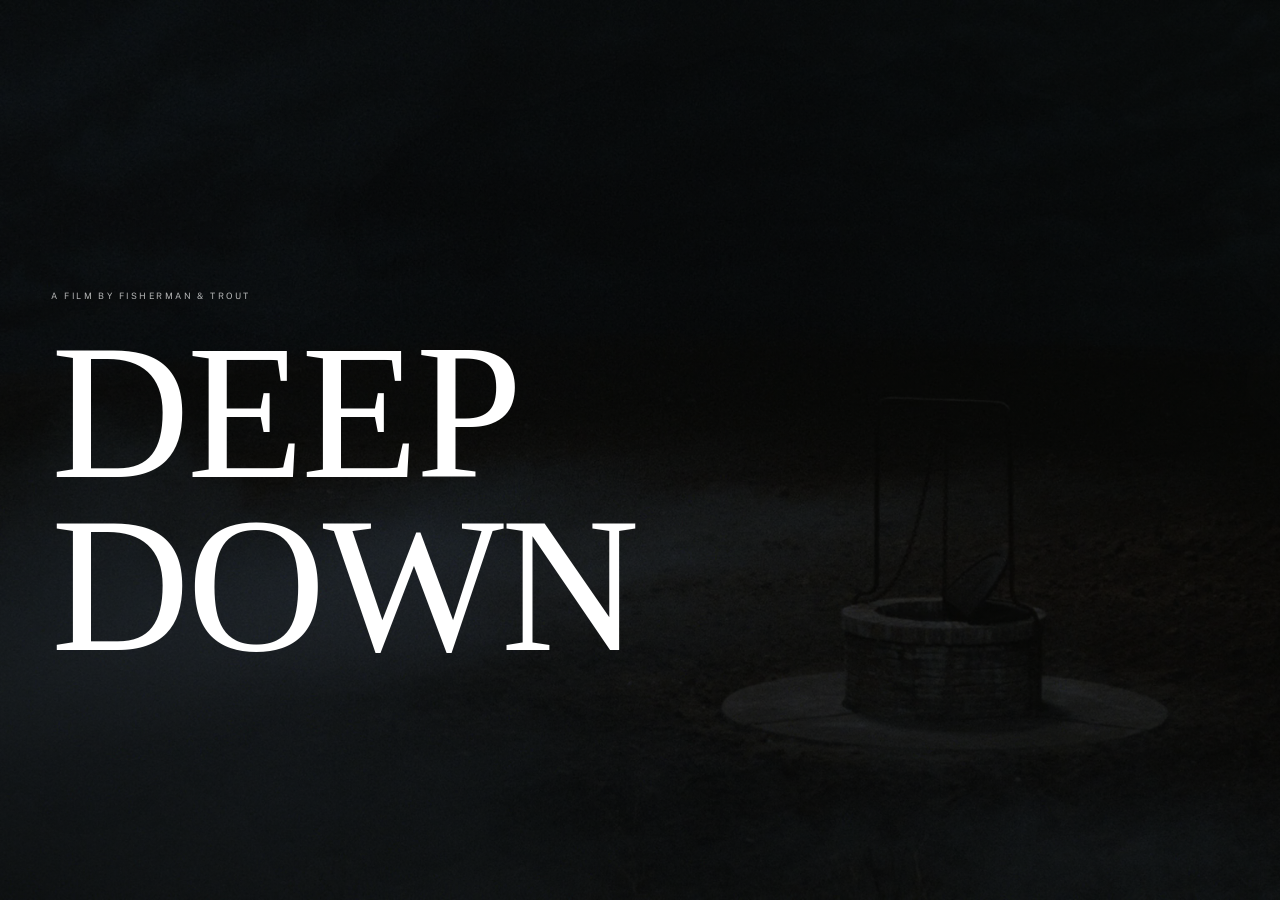
==== index.html @ 9c46a6b0 "Initial commit — DEEP DOWN pitch deck Co-Authored-By: Claude Sonnet 4.6 <noreply@anthropic.com>" ====
<!DOCTYPE html>
<html lang="en">
<head>
  <meta charset="UTF-8" />
  <meta name="viewport" content="width=device-width, initial-scale=1.0" />
  <title>DEEP DOWN</title>
  <link rel="preconnect" href="https://fonts.googleapis.com" />
  <link rel="preconnect" href="https://fonts.gstatic.com" crossorigin />
  <link href="https://fonts.googleapis.com/css2?family=Public+Sans:ital,wght@0,300;0,400;0,500;1,300;1,400&display=swap" rel="stylesheet" />
  <link rel="stylesheet" href="style.css" />
</head>
<body>

  <!-- SVG FILTER DEFINITION (hidden) -->
  <svg id="fog-svg" xmlns="http://www.w3.org/2000/svg" width="0" height="0"
       style="position:absolute;overflow:hidden">
    <defs>
      <filter id="fog-filter" x="-20%" y="-20%" width="140%" height="140%"
              color-interpolation-filters="linearRGB">
        <feTurbulence
          id="fog-turb"
          type="fractalNoise"
          baseFrequency="0.009 0.006"
          numOctaves="4"
          seed="8"
          result="turb"
        />
        <feDisplacementMap
          id="fog-disp"
          in="SourceGraphic"
          in2="turb"
          scale="180"
          xChannelSelector="R"
          yChannelSelector="G"
          result="displaced"
        />
        <feGaussianBlur in="displaced" stdDeviation="12"/>
      </filter>
    </defs>
  </svg>

  <div id="deck">

    <!-- FOG LIVES INSIDE DECK so it can sit between bg images and text -->
    <div id="fog-layer">
      <div class="fog-bank fog-b1"></div>
      <div class="fog-bank fog-b2"></div>
      <div class="fog-bank fog-b3"></div>
      <div class="fog-bank fog-b4"></div>
    </div>
    <div id="fog-transition"></div>

    <!-- 0 · COVER -->
    <section class="slide active" id="slide-cover">
      <div class="slide-bg"></div>
      <div class="slide-content lay-center">
        <p class="slide-writer">A film by Fisherman &amp; Trout</p>
        <h1 class="cover-title">DEEP<br>DOWN</h1>
      </div>

    </section>

    <!-- 1 · LOGLINE -->
    <section class="slide" id="slide-logline">
      <div class="slide-bg"></div>
      <div class="slide-content lay-center-block">
        <div class="logline-block">
        <span class="slide-tag">Logline</span>
        <p class="logline-text">
          Amid the Scottish highlands, a drifter seeks shelter in a rotting village where
          a siren's call from the town's well drags him into obsession and terror.
        </p>
        </div>
      </div>
    </section>

    <!-- 2 · SYNOPSIS 1 -->
    <section class="slide" id="slide-synopsis-1">
      <div class="slide-bg"></div>
      <div class="slide-content lay-mid-left">
        <span class="slide-tag">Synopsis</span>
        <div class="body-col">
          <p>Deep Down is a dark fable following Quinn, a wounded American drifter on the run from past crimes, who finds himself in the remote Scottish village of Freuhman. Looking for a chance of anonymity and enough cash to escape the isle, Quinn finds shelter on a rotting farm with Godfrey, a paranoid old recluse. As Quinn gets entangled with the townsfolk; something otherworldly stirs beneath the soil. Deep within the farmer's well, a Siren calls to him.</p>
        </div>
      </div>
    </section>

    <!-- 3 · SYNOPSIS 2 — rule break -->
    <section class="slide" id="slide-synopsis-2">
      <div class="slide-bg"></div>
      <div class="slide-content lay-center-block">
        <p class="synopsis-quote">Visions begin to plague him: dreams of this beautiful yet inhuman creature calling from the depths, tempting him toward her night after night.</p>
      </div>
    </section>

    <!-- 4 · SYNOPSIS 3 -->
    <section class="slide" id="slide-synopsis-3">
      <div class="slide-bg"></div>
      <div class="slide-content lay-mid-right">
        <div class="body-col">
          <p>As Quinn tries to escape the siren's grasp, he becomes entangled with the villagers, each carrying secrets and shame of their own. But as Quinn repeats his past mistakes, he succumbs to his temptation, infecting the town, causing women across Freuhman, young and old, to become suddenly and violently pregnant. Their bodies overtaken by something they cannot control.</p>
        </div>
      </div>
    </section>

    <!-- 5 · THEME -->
    <section class="slide" id="slide-theme">
      <div class="slide-bg"></div>
      <div class="slide-content lay-mid-left">
        <span class="slide-tag">Theme</span>
        <div class="body-col">
          <p>Deep Down presents a mystery about trauma, male repression, and the slow collapse of identity. For us, Quinn's journey is an allegory for the corrosive effects of shame, in particular, the shame of lust in men. Lust in this story is not romantic or freeing; it's haunting, spectral, and tied to Quinn's sense of self-loathing. The woman from the well is a manifestation of his forbidden thoughts, of the things he was told to repress as a soldier, as a man, as someone trying desperately to appear "normal" in a world that doesn't have space for him.</p>
        </div>
      </div>
    </section>

    <!-- 6 · QUINN -->
    <section class="slide" id="slide-quinn">
      <div class="slide-bg"></div>
      <div class="slide-content lay-split">
        <div class="char-label-col">
<h2 class="char-name">Quinn</h2>
        </div>
        <div class="char-desc-col">
          <p>Rugged, lean, eyes like a starving coyote. Vietnam veteran, now two years drifting Europe by train and foot. He arrives in Freumhan with a bleeding right hand, a green military pack, and no reason to stop — but something about this rotten corner of Scotland won't let him leave.</p>
          <p>Quinn operates through charm and neediness in equal measure. He works hard, drinks harder, and looks at things he shouldn't. He's running from whatever happened on that Edinburgh street. The well is the first honest thing he's found.</p>
        </div>
      </div>
    </section>

    <!-- 7 · COLIN -->
    <section class="slide" id="slide-colin">
      <div class="slide-bg"></div>
      <div class="slide-content lay-split">
        <div class="char-label-col">
<h2 class="char-name">Colin</h2>
        </div>
        <div class="char-desc-col">
          <p>Wide and tall. Dressed all in black. A dark beard hides his face. He enters rooms like a bear in search of honey — slowly, casually, but with total intention. He already knows Quinn is a soldier when they meet. He already knows about the military pack.</p>
          <p>Colin is connected to the factory, connected to Fiona, connected to a web of knowledge he volunteers slowly, a piece at a time. He's the town's center of gravity and he knows it.</p>
        </div>
      </div>
    </section>

    <!-- 8 · FIONA -->
    <section class="slide" id="slide-fiona">
      <div class="slide-bg"></div>
      <div class="slide-content lay-split">
        <div class="char-label-col">
<h2 class="char-name">Fiona</h2>
        </div>
        <div class="char-desc-col">
          <p>Light brown hair, big hazel eyes. Unmistakably beautiful. She works the pub, hauls the deliveries alone down the road, lives two doors down from the bar her mother runs. She's never been anywhere else and she knows exactly what that means.</p>
          <p>"I'm stuck knowing I'm Scottish." She says it laughing, but she means it. Quinn is the first person who's looked at Freumhan and called it beautiful. She doesn't know whether to trust that.</p>
        </div>
      </div>
    </section>

    <!-- 9 · THE WOMAN -->
    <section class="slide" id="slide-woman">
      <div class="slide-bg"></div>
      <div class="slide-content lay-split">
        <div class="char-label-col">
<h2 class="char-name">Siren</h2>
        </div>
        <div class="char-desc-col">
          <p>Porcelain white skin. Jet black hair, slicked by water. Big white eyes ringed in black. She stands naked at the bottom of Godfrey's stone well, holding the bucket in both hands, and looks up at Quinn.</p>
          <p>She smiles. She disappears. Godfrey says the tainted land does this — poisons the mind, makes men see things. Her portrait, black and white and old, sits on Godfrey's bedside table. Quinn steals the flask from beside it.</p>
        </div>
      </div>
    </section>

    <!-- 10 · GODFREY -->
    <section class="slide" id="slide-godfrey">
      <div class="slide-bg"></div>
      <div class="slide-content lay-split">
        <div class="char-label-col">
<h2 class="char-name">Godfrey</h2>
        </div>
        <div class="char-desc-col">
          <p>Small, frail, wrinkles as deep as cuts. He plows his diseased fields alone. His silver pearlescent flask never leaves his pocket. He covers the well. He hasn't lived anywhere else since before the first war. "The big one."</p>
          <p>"Got things here. Obligations of the earth that keep me BOUND." He can erupt without warning — slaps Quinn in the face, grabs him by the collar, then sets supper on the table thirty minutes later. The farm is dying. He won't leave. Something in the well is the reason.</p>
        </div>
      </div>
    </section>

    <!-- 11 · CAMERA -->
    <section class="slide" id="slide-camera">
      <div class="slide-bg"></div>
      <div class="slide-content lay-mid-left">
        <span class="slide-tag">Camera</span>
        <div class="body-col">
          <p>Handheld but controlled — the camera lives close to Quinn, close enough to smell sweat and soil. Wide lenses on exteriors so the Scottish landscape swallows figures whole. Rack focus into fog; let backgrounds dissolve. Flashlight cinematography for night sequences. The well is always shot from above: one circular beam into black water.</p>
        </div>
      </div>
    </section>

    <!-- 12 · PRODUCTION DESIGN -->
    <section class="slide" id="slide-production">
      <div class="slide-bg"></div>
      <div class="slide-content lay-mid-right">
        <div class="logline-block">
          <span class="slide-tag">Production Design</span>
          <div class="body-col">
            <p>Scotland, 1971. Cobblestone farmhouses half-sunk into the earth. Hay-roofed buildings. A concrete factory chimney that screams. Yellow barley heavy with black fungus. Hand-carved chairs without tables. Cracked glasses caked in dust. The silver pearlescent flask. The faded portrait of The Woman, black-and-white and old as the well.</p>
          </div>
        </div>
      </div>
    </section>

    <!-- 13 · MUSIC -->
    <section class="slide" id="slide-music">
      <div class="slide-bg"></div>
      <div class="slide-content lay-mid-left">
        <span class="slide-tag">Music</span>
        <div class="body-col">
          <p>Penderecki-esque strings — the script calls for them by name at the title card. Dissonant, ancient, not decorative. Sound as physical sensation. Scottish folk melody at its most corroded edge. Silence used as an instrument. The well has its own sound.</p>
        </div>
      </div>
    </section>

    <!-- 14 · SOUND DESIGN -->
    <section class="slide" id="slide-sound">
      <div class="slide-bg"></div>
      <div class="slide-content lay-mid-right">
        <div class="logline-block">
          <span class="slide-tag">Sound Design</span>
          <div class="body-col">
            <p>The factory screams in industrial agony. Leather boots on cobblestone. Water splashing in pitch black. The sheep's BAAAA cutting through the night. Sirens that overtake all sound. Wind rushing over the highlands. The soil is never fully quiet. Everything in Freumhan has a sound underneath it.</p>
          </div>
        </div>
      </div>
    </section>

    <!-- 15 · EDIT -->
    <section class="slide" id="slide-edit">
      <div class="slide-bg"></div>
      <div class="slide-content lay-mid-left">
        <span class="slide-tag">Edit</span>
        <div class="body-col">
          <p>Slow. Patient. Let silences breathe until the audience holds their breath. The script's key editorial device: "ALL OF THE FOLLOWING HAPPENS WITHIN A MOMENT; A BRIEF GLANCE." The film moves at the pace of farm labor — then cuts like a knife. The well sequences are pure montage: darkness, a beam, a face.</p>
        </div>
      </div>
    </section>

    <!-- 16 · ABOUT 1 — bio -->
    <section class="slide" id="slide-about-1">
      <div class="slide-bg"></div>
      <div class="slide-content lay-mid-right">
        <div class="logline-block">
          <span class="slide-tag">Fisherman &amp; Trout</span>
          <div class="about-bio">
            <p>Alex Fischman Cárdenas and Trout Cohen are a writer-director duo who met at a urinal on their first day at NYU. Their work has earned Vimeo Staff Picks and screened at Sundance, Clermont-Ferrand, Sitges, and AFI Fest.</p>
          </div>
        </div>
      </div>
    </section>

    <!-- 17 · ABOUT 2 — selected work -->
    <section class="slide" id="slide-about-2">
      <div class="slide-bg"></div>
      <div class="slide-content lay-center-block">
        <div class="work-grid">
          <button class="work-thumb"
                  data-vimeo-embed="https://player.vimeo.com/video/1034785756?h=6a958389dd&autoplay=1&color=ffffff&title=0&byline=0&portrait=0"
                  data-vimeo-oembed="https://vimeo.com/1034785756/6a958389dd">
            <div class="work-thumb-img work-thumb-img--wide">
              <img class="work-thumb-poster" alt="¡PIKA! (The Itch)" />
            </div>
            <span class="work-thumb-title">¡PIKA! (The Itch)</span>
            <span class="work-thumb-meta">2025 · Sundance, Sitges</span>
          </button>
          <button class="work-thumb"
                  data-vimeo-embed="https://player.vimeo.com/video/1101244533?autoplay=1&color=ffffff&title=0&byline=0&portrait=0"
                  data-vimeo-oembed="https://vimeo.com/1101244533">
            <div class="work-thumb-img">
              <img class="work-thumb-poster" alt="Ovejas y Lobos" />
            </div>
            <span class="work-thumb-title">Ovejas y Lobos</span>
            <span class="work-thumb-meta">2024 · Clermont-Ferrand, AFI Fest</span>
          </button>
        </div>
      </div>
    </section>

    <!-- 18 · CONTACT -->
    <section class="slide" id="slide-contact">
      <div class="slide-bg"></div>
      <div class="slide-content lay-mid-left">
        <div class="contact-grid">
          <div class="contact-group">
            <p class="contact-agency">WME</p>
            <p class="contact-detail"><a href="mailto:MAlvarez@wmeagency.com">Marco Alvarez</a></p>
            <p class="contact-email">MAlvarez@wmeagency.com</p>
            <p class="contact-detail"><a href="mailto:JBaldovino@wmeagency.com">Jacey Baldovino</a></p>
            <p class="contact-email">JBaldovino@wmeagency.com</p>
          </div>
          <div class="contact-group">
            <p class="contact-agency">Industry Entertainment</p>
            <p class="contact-detail"><a href="mailto:rachel@industryentertainment.com">Rachel Linehan</a></p>
            <p class="contact-email">rachel@industryentertainment.com</p>
            <p class="contact-detail"><a href="mailto:stephenc@industryentertainment.com">Steve Crawford</a></p>
            <p class="contact-email">stephenc@industryentertainment.com</p>
          </div>
          <div class="contact-group">
            <p class="contact-agency">Direct</p>
            <p class="contact-detail"><a href="mailto:alexfischmancardenas@gmail.com">Alex Fischman Cárdenas</a></p>
            <p class="contact-email">alexfischmancardenas@gmail.com</p>
            <p class="contact-detail"><a href="mailto:troutcohenfilms@gmail.com">Trout Cohen</a></p>
            <p class="contact-email">troutcohenfilms@gmail.com</p>
          </div>
        </div>
      </div>
    </section>

  </div><!-- /deck -->

  <!-- NAV — outside deck so always on top -->
  <nav id="slide-nav" aria-label="Slide navigation">
    <ul>
      <li><button class="dot active"  data-index="0"  aria-label="Cover"></button></li>
      <li><button class="dot"         data-index="1"  aria-label="Logline"></button></li>
      <li><button class="dot"         data-index="2"  aria-label="Synopsis"></button></li>
      <li><button class="dot"         data-index="3"  aria-label="Synopsis"></button></li>
      <li><button class="dot"         data-index="4"  aria-label="Synopsis"></button></li>
      <li><button class="dot"         data-index="5"  aria-label="Theme"></button></li>
      <li><button class="dot"         data-index="4"  aria-label="Quinn"></button></li>
      <li><button class="dot"         data-index="5"  aria-label="Colin"></button></li>
      <li><button class="dot"         data-index="6"  aria-label="Fiona"></button></li>
      <li><button class="dot"         data-index="7"  aria-label="Siren"></button></li>
      <li><button class="dot"         data-index="8"  aria-label="Godfrey"></button></li>
      <li><button class="dot"         data-index="9"  aria-label="Camera"></button></li>
      <li><button class="dot"         data-index="10" aria-label="Production Design"></button></li>
      <li><button class="dot"         data-index="11" aria-label="Music"></button></li>
      <li><button class="dot"         data-index="12" aria-label="Sound Design"></button></li>
      <li><button class="dot"         data-index="13" aria-label="Edit"></button></li>
      <li><button class="dot"         data-index="14" aria-label="About"></button></li>
      <li><button class="dot"         data-index="15" aria-label="Selected Work"></button></li>
      <li><button class="dot"         data-index="16" aria-label="Press"></button></li>
      <li><button class="dot"         data-index="17" aria-label="Contact"></button></li>
    </ul>
  </nav>

  <nav id="progress-bar" aria-label="Section progress">
    <div class="pb-track">
      <button class="pb-dot active" data-slides="0"  aria-label="Cover"><span class="pb-label">Cover</span></button>
      <button class="pb-dot"        data-slides="1"  aria-label="Logline"><span class="pb-label">Logline</span></button>
      <button class="pb-dot"        data-slides="2"  aria-label="Synopsis"><span class="pb-label">Synopsis</span></button>
      <button class="pb-dot"        data-slides="5"  aria-label="Theme"><span class="pb-label">Theme</span></button>
      <button class="pb-dot"        data-slides="6"  aria-label="Characters"><span class="pb-label">Characters</span></button>
      <button class="pb-dot"        data-slides="11" aria-label="Visuals"><span class="pb-label">Visuals</span></button>
      <button class="pb-dot"        data-slides="14" aria-label="About"><span class="pb-label">About</span></button>
      <button class="pb-dot"        data-slides="16" aria-label="Contact"><span class="pb-label">Contact</span></button>
    </div>
  </nav>

  <div id="slide-counter">
    <span id="counter-current">01</span>
    <span class="counter-sep">/</span>
    <span id="counter-total">12</span>
  </div>

  <header id="top-nav">
    <button id="nav-home" data-index="0">DEEP DOWN</button>
    <span id="nav-brand">Fisherman &amp; Trout</span>
  </header>

  <!-- LIGHTBOX -->
  <div id="lightbox" aria-hidden="true">
    <div id="lightbox-backdrop"></div>
    <div id="lightbox-frame">
      <iframe id="lightbox-iframe" src="" allow="autoplay; fullscreen; picture-in-picture" allowfullscreen frameborder="0"></iframe>
    </div>
    <button id="lightbox-close" aria-label="Close">&#215;</button>
  </div>

  <script src="https://cdnjs.cloudflare.com/ajax/libs/gsap/3.12.2/gsap.min.js"></script>
  <script src="fog.js"></script>
  <script src="main.js"></script>
</body>
</html>
---- style.css ----
/* ============================================================
   DEEP DOWN — pitch deck
   ============================================================ */

*, *::before, *::after { box-sizing: border-box; margin: 0; padding: 0; }

:root {
  /* colours — white only, no yellow, no gray */
  --black:   #08090a;
  --white:   #ffffff;
  --white70: rgba(255,255,255,0.70);
  --white35: rgba(255,255,255,0.35);

  /* type families */
  --ff-serif: 'Times New Roman', 'Times', serif;
  --ff-sans:  'Public Sans', 'Helvetica Neue', Arial, sans-serif;

  /* ── TYPE SCALE ────────────────────────────────────────────
     LABEL   — tags, metadata, nav, counter
     BODY    — all running text
     QUOTE   — logline, theme pull-quote
     DISPLAY — character names, contact name
     HERO    — cover title only                               */
  --t-label:   0.55rem;
  --t-body:    0.75rem;
  --t-quote:   clamp(1.2rem, 2.4vw, 1.8rem);
  --t-display: clamp(4rem, 9vw, 8rem);
  --t-hero:    clamp(5.5rem, 15vw, 13rem);

  --lh-body:   1.5;
  --ls-label:  0.28em;

  /* layout */
  --nav-h:   3.5rem;
  --pad-x:   4vw;          /* consistent horizontal margin everywhere */
  --pad-b:   2.5rem;       /* consistent bottom margin */
  --col-max: 440px;        /* max line-length for body text */
}

html, body {
  width: 100%; height: 100%;
  overflow: hidden;
  background: var(--black);
  color: var(--white);
  font-family: var(--ff-sans);
  font-size: 16px;
}

/* ── TOP NAV ─────────────────────────────────────────────── */

#top-nav {
  position: fixed;
  top: 0; left: 0; right: 0;
  height: var(--nav-h);
  z-index: 300;
  display: flex;
  align-items: center;
  justify-content: space-between;
  padding: 0 var(--pad-x);
  background: linear-gradient(to bottom,
    rgba(6,7,5,0.85) 0%,
    rgba(6,7,5,0.0)  100%
  );
  pointer-events: none;
  opacity: 0;
  transition: opacity 0.6s;
}
#top-nav.visible {
  opacity: 1;
  pointer-events: none; /* keep buttons individually pointer-events: auto */
}

#nav-home {
  font-family: var(--ff-sans);
  font-size: var(--t-label);
  font-weight: 500;
  letter-spacing: var(--ls-label);
  text-transform: uppercase;
  color: var(--white);
  background: none;
  border: none;
  cursor: pointer;
  pointer-events: auto;
  padding: 0;
  transition: opacity 0.25s;
}
#nav-home:hover { opacity: 0.6; }

#nav-brand {
  font-family: var(--ff-sans);
  font-size: var(--t-label);
  font-weight: 400;
  letter-spacing: var(--ls-label);
  text-transform: uppercase;
  color: var(--white70);
}

/* ── ATMOSPHERIC FOG ─────────────────────────────────────── */

#fog-layer {
  position: absolute;
  inset: 0;
  z-index: 5;
  pointer-events: none;
  filter: url(#fog-filter);
  opacity: 0;
}

.fog-bank { position: absolute; border-radius: 50%; }

.fog-b1 {
  width: 160vw; height: 75vh;
  background: radial-gradient(ellipse 80% 65%,
    rgba(88,96,82,0.92) 0%, rgba(68,76,63,0.55) 45%, transparent 70%);
  bottom: -10vh; left: -30vw;
  animation: fogDrift1 34s ease-in-out infinite alternate;
}
.fog-b2 {
  width: 140vw; height: 65vh;
  background: radial-gradient(ellipse 75% 60%,
    rgba(75,84,70,0.85) 0%, rgba(58,66,53,0.45) 50%, transparent 72%);
  top: 20vh; right: -25vw;
  animation: fogDrift2 44s ease-in-out infinite alternate;
}
.fog-b3 {
  width: 130vw; height: 55vh;
  background: radial-gradient(ellipse 70% 55%,
    rgba(100,108,94,0.78) 0%, rgba(78,86,73,0.38) 50%, transparent 72%);
  top: -8vh; left: 5vw;
  animation: fogDrift3 26s ease-in-out infinite alternate;
}
.fog-b4 {
  width: 100vw; height: 100vh;
  top: 0; left: 0;
  background:
    radial-gradient(ellipse at 25% 70%, rgba(82,90,77,0.60) 0%, transparent 55%),
    radial-gradient(ellipse at 75% 25%, rgba(68,76,63,0.48) 0%, transparent 52%),
    radial-gradient(ellipse at 50% 50%, rgba(58,66,53,0.32) 0%, transparent 70%);
  animation: fogDrift4 52s ease-in-out infinite alternate;
}

@keyframes fogDrift1 {
  from { transform: translate(0,    0)    scale(1);    }
  to   { transform: translate(12vw,-6vh)  scale(1.08); }
}
@keyframes fogDrift2 {
  from { transform: translate(0,   0)    scale(1.04); }
  to   { transform: translate(-9vw,7vh)  scale(0.96); }
}
@keyframes fogDrift3 {
  from { transform: translate(0,    0)   scale(0.97); }
  to   { transform: translate(15vw, 4vh) scale(1.06); }
}
@keyframes fogDrift4 {
  from { transform: translate(0,   0)    scale(1);    }
  to   { transform: translate(-5vw,3vh)  scale(1.03); }
}

/* ── TRANSITION OVERLAY ──────────────────────────────────── */

#fog-transition {
  position: absolute;
  inset: 0;
  z-index: 80;
  pointer-events: none;
  opacity: 0;
  background: rgb(18,22,16);
  filter: url(#fog-filter);
}

/* ── DECK + SLIDES ───────────────────────────────────────── */

#deck { position: fixed; inset: 0; }

.slide {
  position: absolute;
  inset: 0;
  opacity: 0;
  pointer-events: none;
  background: none;
}
.slide.active { opacity: 1; pointer-events: auto; }

/* ── BACKGROUND IMAGE LAYER (z:0) ────────────────────────── */

.slide-bg {
  position: absolute;
  inset: 0;
  z-index: 0;
  background-color: var(--black);
  background-size: cover;
  background-position: center;
  background-repeat: no-repeat;
}
.slide-bg::after {
  content: '';
  position: absolute;
  inset: 0;
  background: linear-gradient(160deg,
    rgba(6,7,5,0.78) 0%, rgba(8,9,7,0.62) 50%, rgba(5,6,4,0.80) 100%);
}

#slide-cover     .slide-bg { background-image: url("Assets/The Voice of the Moon - 1990.png"); transform: scaleX(-1); }
#slide-logline   .slide-bg { background-image: url("Assets/e9ox95x6y9zc1.png"); }
#slide-synopsis-1 .slide-bg { background-image: url("Assets/Come and See - 1986.png"); }
#slide-synopsis-2 .slide-bg { background-image: url("Assets/Big Fish - 2004.png"); }
#slide-synopsis-3 .slide-bg { background-image: url("Assets/The Northman - 2022.png"); }
#slide-theme     .slide-bg { background-image: url("Assets/Outside Satan - 2011.png"); }
#slide-quinn     .slide-bg { background-image: url("Assets/Ain't Them Bodies Saints - 2013.png"); }
#slide-colin     .slide-bg { background-image: url("Assets/The Northman - 2022.png"); }
#slide-fiona     .slide-bg { background-image: url("Assets/The Beguiled - 2017.png"); }
#slide-woman     .slide-bg { background-image: url("Assets/Lost Souls - 2001.png"); }
#slide-godfrey   .slide-bg { background-image: url("Assets/Darby O'Gill and the Little People - 1960.png"); }
#slide-camera     .slide-bg { background-image: url("Assets/Interstellar - 2014.png"); }
#slide-production .slide-bg { background-image: url("Assets/Ain't Them Bodies Saints - 2013.png"); }
#slide-music      .slide-bg { background-image: url("Assets/Dark - Secrets.png"); }
#slide-sound      .slide-bg { background-image: url("Assets/Uncle Boonmee Who Can Recall His Past Lives - 2010.png"); }
#slide-edit       .slide-bg { background-image: url("Assets/John and the Hole - 2021.png"); }
#slide-about-1   .slide-bg { background: radial-gradient(ellipse at 40% 50%, #0e100c 0%, #050605 100%); }
#slide-about-2   .slide-bg { background: radial-gradient(ellipse at 40% 50%, #0e100c 0%, #050605 100%); }
#slide-about-3   .slide-bg { background: radial-gradient(ellipse at 40% 50%, #0e100c 0%, #050605 100%); }
#slide-contact   .slide-bg { background: radial-gradient(ellipse at 60% 50%, #0e100c 0%, #050605 100%); }

/* ── SLIDE CONTENT (z:10, above fog z:5) ─────────────────── */

.slide-content {
  position: relative;
  z-index: 10;
  width: 100%;
  height: 100%;
  padding: calc(var(--nav-h) + 3rem) var(--pad-x) var(--pad-b);
  display: flex;
  flex-direction: column;
}

/* ── LAYOUT SYSTEM ───────────────────────────────────────── */

/* anchor: every standard slide — text pinned bottom-left     */
.lay-anchor {
  justify-content: flex-end;
  padding-bottom: var(--pad-b);
}

/* rule-break: logline + visions quote — block centered       */
.lay-center-block { justify-content: center; align-items: center; }

/* cover only */
.lay-center { justify-content: center; }

/* synopsis variants */
.lay-mid-left  { justify-content: center; }
.lay-mid-right { justify-content: center; align-items: flex-end; }

.lay-split     { flex-direction: row; align-items: center; justify-content: space-between; }
.logline-block { display: flex; flex-direction: column; max-width: 520px; }

/* ── LABEL — tier 1 ──────────────────────────────────────── */

.slide-tag {
  display: block;
  font-family: var(--ff-sans);
  font-size: var(--t-label);
  font-weight: 500;
  letter-spacing: var(--ls-label);
  text-transform: uppercase;
  color: var(--white70);
  margin-bottom: 0.75rem;
  line-height: 1;
}

.char-vitals {
  display: block;
  font-family: var(--ff-sans);
  font-size: var(--t-label);
  font-weight: 400;
  letter-spacing: var(--ls-label);
  text-transform: uppercase;
  color: var(--white70);
  margin-top: 0.6rem;
}

.slide-writer,
.slide-author {
  font-family: var(--ff-sans);
  font-size: var(--t-label);
  font-weight: 400;
  letter-spacing: var(--ls-label);
  text-transform: uppercase;
  color: var(--white70);
}
.slide-writer { margin-bottom: 1.6rem; }
.slide-author { margin-top: 1.8rem; }

.contact-script {
  font-family: var(--ff-sans);
  font-size: var(--t-label);
  font-weight: 400;
  letter-spacing: var(--ls-label);
  text-transform: uppercase;
  color: var(--white35);
  margin-top: 2.5rem;
}

.hint-label {
  font-family: var(--ff-sans);
  font-size: 0.45rem;
  font-weight: 500;
  letter-spacing: 0.25em;
  text-transform: uppercase;
  color: var(--white35);
}

/* ── BODY — tier 2 ───────────────────────────────────────── */

.body-col p,
.char-desc-col p,
.vis-panel p,
.theme-body,
.contact-detail {
  font-family: var(--ff-sans);
  font-size: var(--t-body);
  font-weight: 300;
  line-height: var(--lh-body);
  color: var(--white);
  max-width: var(--col-max);
}

.body-col p           { margin-bottom: 1.2rem; }
.body-col p:last-child { margin-bottom: 0; }
.char-desc-col p      { margin-bottom: 1.1rem; }
.char-desc-col p:last-child { margin-bottom: 0; }
.contact-grid {
  display: flex;
  gap: 6vw;
  margin-bottom: 1.5rem;
  flex-wrap: wrap;
}

.contact-group { display: flex; flex-direction: column; gap: 0.2rem; }

.contact-agency {
  font-family: var(--ff-sans);
  font-size: var(--t-label);
  font-weight: 500;
  letter-spacing: var(--ls-label);
  text-transform: uppercase;
  color: var(--white70);
  margin-bottom: 0.4rem;
}

.contact-detail       { margin-bottom: 0; }
.contact-email {
  font-family: var(--ff-sans);
  font-size: var(--t-label);
  font-weight: 400;
  color: var(--white70);
  margin-bottom: 0.5rem;
}
.contact-detail a     { color: var(--white); text-decoration: none; transition: opacity 0.25s; }
.contact-detail a:hover { opacity: 0.6; }

/* ── QUOTE — same as body ────────────────────────────────── */

.logline-text {
  font-family: var(--ff-serif);
  font-size: clamp(1.2rem, 2.4vw, 1.8rem);
  font-style: normal;
  font-weight: 400;
  line-height: 1.2;
  color: var(--white);
  max-width: 700px;
}

.theme-quote {
  font-family: var(--ff-serif);
  font-size: var(--t-body);
  font-style: normal;
  font-weight: 300;
  line-height: var(--lh-body);
  color: var(--white);
  max-width: var(--col-max);
  margin-bottom: 2rem;
}

/* ── DISPLAY — tier 4 ────────────────────────────────────── */

.char-name,
.contact-name {
  font-family: var(--ff-serif);
  font-size: var(--t-display);
  font-weight: 400;
  line-height: 0.88;
  letter-spacing: -0.02em;
  color: var(--white);
  margin-bottom: 0.5rem;
}

/* ── HERO — cover only ───────────────────────────────────── */

.cover-title {
  font-family: var(--ff-serif);
  font-size: var(--t-hero);
  font-weight: 400;
  line-height: 0.9;
  letter-spacing: -0.015em;
  color: var(--white);
}

/* ── COVER HINT ──────────────────────────────────────────── */

.cover-hint {
  position: absolute;
  bottom: 1.6rem;
  left: var(--pad-x);
  z-index: 10;
  display: flex;
  flex-direction: row;
  align-items: center;
  gap: 0.6rem;
}
.hint-line {
  display: block;
  width: 24px;
  height: 1px;
  background: var(--white35);
}

/* ── SYNOPSIS QUOTE ─────────────────────────────────────── */

.synopsis-quote {
  font-family: var(--ff-serif);
  font-size: clamp(1.2rem, 2.4vw, 1.8rem);
  font-style: normal;
  font-weight: 400;
  line-height: 1.2;
  color: var(--white);
  max-width: 640px;
}

/* ── SYNOPSIS COLUMNS ────────────────────────────────────── */

.synopsis-cols {
  column-count: 3;
  column-gap: 3vw;
  column-rule: 1px solid rgba(255,255,255,0.12);
  max-width: 1100px;
}

.synopsis-cols p {
  font-family: var(--ff-serif);
  font-size: 0.78rem;
  font-weight: 400;
  line-height: 1.6;
  color: var(--white);
  margin: 0 0 0.9rem;
  break-inside: avoid;
}

.synopsis-cols p:last-child { margin-bottom: 0; }

@media (max-width: 768px) {
  .synopsis-cols { column-count: 2; }
}
@media (max-width: 480px) {
  .synopsis-cols { column-count: 1; }
}

/* ── CHARACTERS ──────────────────────────────────────────── */

.char-label-col { flex: 0 0 auto; }
.char-desc-col  { flex: 0 0 var(--col-max); max-width: var(--col-max); text-align: left; }

/* ── ABOUT ───────────────────────────────────────────────── */

.about-grid {
  display: flex;
  gap: 3vw;
  align-items: flex-start;
  flex-wrap: wrap;
}

.about-bio { max-width: var(--col-max); }
.about-work  { min-width: 180px; }
.about-press { min-width: 220px; }

.about-bio p {
  font-family: var(--ff-sans);
  font-size: var(--t-body);
  font-weight: 300;
  line-height: var(--lh-body);
  color: var(--white);
}

.about-section-label {
  font-family: var(--ff-sans);
  font-size: var(--t-label);
  font-weight: 500;
  letter-spacing: var(--ls-label);
  text-transform: uppercase;
  color: var(--white70);
  margin-bottom: 0.6rem;
}

/* ── WORK THUMBNAILS ─────────────────────────────────────── */

.work-grid {
  display: flex;
  gap: 3vw;
  align-items: flex-start;
}

.work-thumb {
  display: flex;
  flex-direction: column;
  gap: 0.6rem;
  text-decoration: none;
  transition: opacity 0.25s;
}
.work-thumb:hover { opacity: 0.7; }

.work-thumb-img {
  height: clamp(120px, 18vw, 230px);
  overflow: hidden;
  background: rgba(255,255,255,0.05);
}

/* ¡PIKA! — 2.35:1, show full thumbnail */
.work-thumb-img--wide {
  aspect-ratio: 2.35 / 1;
}
.work-thumb-img--wide img {
  object-fit: contain;
}

/* Ovejas y Lobos — 16:9 */
.work-thumb-img:not(.work-thumb-img--wide) {
  aspect-ratio: 16 / 9;
}

.work-thumb-img img {
  width: 100%;
  height: 100%;
  object-fit: cover;
  display: block;
  transition: transform 0.4s ease;
}
.work-thumb:hover .work-thumb-img img { transform: scale(1.03); }

.work-thumb-title {
  font-family: var(--ff-sans);
  font-size: var(--t-body);
  font-weight: 300;
  color: var(--white);
  line-height: var(--lh-body);
}

.work-thumb-meta {
  font-family: var(--ff-sans);
  font-size: var(--t-label);
  font-weight: 500;
  letter-spacing: var(--ls-label);
  text-transform: uppercase;
  color: var(--white35);
}

.about-film { margin-bottom: 0.6rem; }

.about-film-title {
  font-family: var(--ff-sans);
  font-size: var(--t-body);
  font-weight: 300;
  color: var(--white);
  line-height: 1.4;
}

.about-film-meta {
  font-family: var(--ff-sans);
  font-size: var(--t-body);
  font-weight: 300;
  color: var(--white70);
  line-height: 1.4;
}

.about-press-item {
  font-family: var(--ff-sans);
  font-size: var(--t-body);
  font-weight: 300;
  color: var(--white);
  line-height: 1.4;
  margin-bottom: 0.5rem;
}

.about-press-outlet {
  display: block;
  font-family: var(--ff-sans);
  font-size: var(--t-label);
  font-weight: 400;
  letter-spacing: var(--ls-label);
  text-transform: uppercase;
  color: var(--white70);
  margin-top: 0.1rem;
}

/* ── RECOGNITION ─────────────────────────────────────────── */

.recognition-grid {
  display: flex;
  flex-direction: column;
  gap: 0.35rem;
  max-width: 600px;
}

.recog-item {
  display: flex;
  gap: 1rem;
  align-items: baseline;
}

.recog-year {
  font-family: var(--ff-sans);
  font-size: var(--t-body);
  font-weight: 300;
  color: var(--white70);
  flex: 0 0 2.2rem;
}

.recog-detail {
  font-family: var(--ff-sans);
  font-size: var(--t-body);
  font-weight: 300;
  color: var(--white);
  line-height: 1.4;
}

/* ── LIGHTBOX ────────────────────────────────────────────── */

#lightbox {
  position: fixed;
  inset: 0;
  z-index: 900;
  display: flex;
  align-items: center;
  justify-content: center;
  pointer-events: none;
  opacity: 0;
  transition: opacity 0.35s ease;
}
#lightbox.open {
  opacity: 1;
  pointer-events: auto;
}
#lightbox-backdrop {
  position: absolute;
  inset: 0;
  background: rgba(6, 7, 5, 0.92);
  cursor: pointer;
}
#lightbox-frame {
  position: relative;
  z-index: 1;
  width: min(85vw, 1200px);
  aspect-ratio: 16 / 9;
}
#lightbox-iframe {
  width: 100%;
  height: 100%;
  display: block;
}
#lightbox-close {
  position: absolute;
  top: 1.6rem;
  right: var(--pad-x);
  z-index: 2;
  background: none;
  border: none;
  color: var(--white35);
  font-size: 1.4rem;
  cursor: pointer;
  padding: 0;
  line-height: 1;
  transition: color 0.2s;
}
#lightbox-close:hover { color: var(--white); }

/* work-thumb as button reset */
.work-thumb {
  background: none;
  border: none;
  padding: 0;
  cursor: pointer;
  text-align: left;
}

/* ── VISUALS ─────────────────────────────────────────────── */

/* ── PROGRESS BAR ────────────────────────────────────────── */

#progress-bar {
  position: fixed;
  bottom: 1.6rem;
  left: var(--pad-x); right: var(--pad-x);
  z-index: 300;
  pointer-events: none;
  opacity: 0;
  transition: opacity 0.6s;
}

#progress-bar.visible {
  opacity: 1;
  pointer-events: auto;
}

.pb-track {
  display: flex;
  align-items: flex-end;
  justify-content: space-between;
}

.pb-dot {
  display: flex;
  flex-direction: column;
  align-items: flex-start;
  background: none;
  border: none;
  cursor: pointer;
  pointer-events: auto;
  padding: 0;
  position: relative;
}

.pb-dot:last-child { align-items: flex-end; }

.pb-label {
  font-family: var(--ff-sans);
  font-size: 0.45rem;
  font-weight: 500;
  letter-spacing: 0.25em;
  text-transform: uppercase;
  color: var(--white35);
  transition: color 0.3s;
  white-space: nowrap;
}

.pb-dot.active .pb-label { color: var(--white); }

/* ── NAV DOTS ────────────────────────────────────────────── */

#slide-nav {
  display: none;
  position: fixed;
  right: 2rem;
  top: 50%;
  transform: translateY(-50%);
  z-index: 300;
}
#slide-nav ul { list-style: none; display: flex; flex-direction: column; gap: 10px; }

.dot {
  display: block;
  width: 5px; height: 5px;
  border-radius: 50%;
  background: var(--white35);
  border: none;
  cursor: pointer;
  padding: 0;
  transition: background 0.25s, transform 0.25s;
}
.dot:hover  { background: var(--white70); }
.dot.active { background: var(--white); transform: scale(1.5); }

/* ── SLIDE COUNTER ───────────────────────────────────────── */

#slide-counter { display: none; }
#slide-counter-hidden {
  position: fixed;
  bottom: var(--pad-b);
  right: var(--pad-x);
  z-index: 300;
  font-family: var(--ff-sans);
  font-size: var(--t-label);
  font-weight: 400;
  letter-spacing: 0.2em;
  color: var(--white35);
  display: flex;
  gap: 0.4rem;
  align-items: center;
}
.counter-sep { opacity: 0.5; }

/* ── RESPONSIVE ──────────────────────────────────────────── */

@media (max-width: 768px) {
  :root { --pad-x: 5vw; }
  .lay-split { flex-direction: column; justify-content: center; gap: 2.5rem; }
  .char-label-col { min-width: unset; flex: none; }
  .slide-content { padding: calc(var(--nav-h) + 2rem) var(--pad-x) var(--pad-b); }
}
@media (max-width: 480px) {
  #slide-nav { right: 1rem; }
}
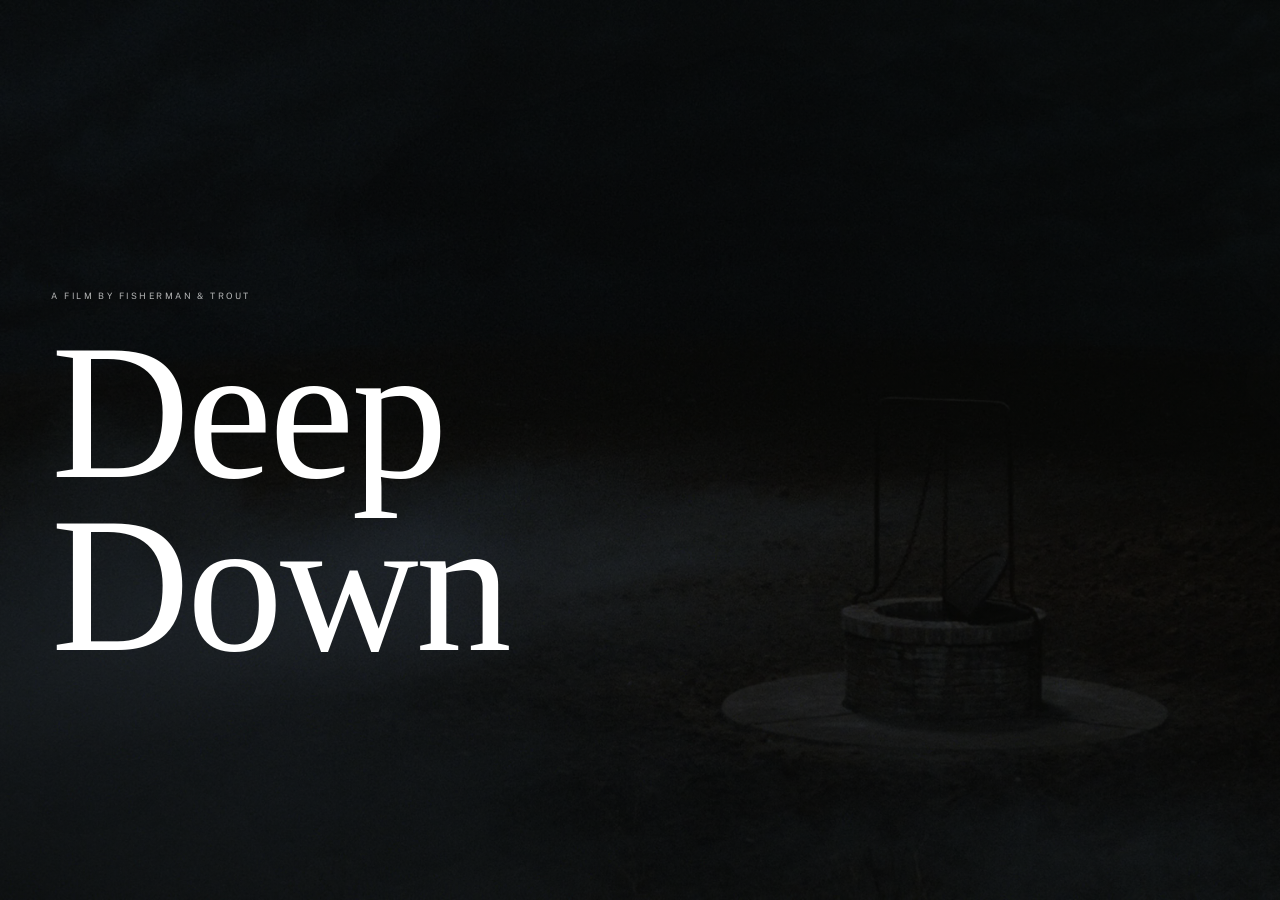
==== commit 92a48d23: "Switch to IM Fell English serif, title case on cover Co-Authored-By: Claude Sonnet 4.6 <noreply@anth" ====
--- a/index.html
+++ b/index.html
@@ -6,7 +6,7 @@
   <title>DEEP DOWN</title>
   <link rel="preconnect" href="https://fonts.googleapis.com" />
   <link rel="preconnect" href="https://fonts.gstatic.com" crossorigin />
-  <link href="https://fonts.googleapis.com/css2?family=Public+Sans:ital,wght@0,300;0,400;0,500;1,300;1,400&display=swap" rel="stylesheet" />
+  <link href="https://fonts.googleapis.com/css2?family=Public+Sans:ital,wght@0,300;0,400;0,500;1,300;1,400&family=IM+Fell+English&display=swap" rel="stylesheet" />
   <link rel="stylesheet" href="style.css" />
 </head>
 <body>
@@ -55,7 +55,7 @@
       <div class="slide-bg"></div>
       <div class="slide-content lay-center">
         <p class="slide-writer">A film by Fisherman &amp; Trout</p>
-        <h1 class="cover-title">DEEP<br>DOWN</h1>
+        <h1 class="cover-title">Deep<br>Down</h1>
       </div>
 
     </section>
--- a/style.css
+++ b/style.css
@@ -1,6 +1,14 @@
 /* ============================================================
    DEEP DOWN — pitch deck
    ============================================================ */
+
+@font-face {
+  font-family: 'Salium';
+  src: url('fonts/Salium.ttf') format('truetype');
+  font-weight: normal;
+  font-style: normal;
+  font-display: swap;
+}
 
 *, *::before, *::after { box-sizing: border-box; margin: 0; padding: 0; }
 
@@ -12,7 +20,7 @@
   --white35: rgba(255,255,255,0.35);
 
   /* type families */
-  --ff-serif: 'Times New Roman', 'Times', serif;
+  --ff-serif: 'IM Fell English', 'Times New Roman', 'Times', serif;
   --ff-sans:  'Public Sans', 'Helvetica Neue', Arial, sans-serif;
 
   /* ── TYPE SCALE ────────────────────────────────────────────
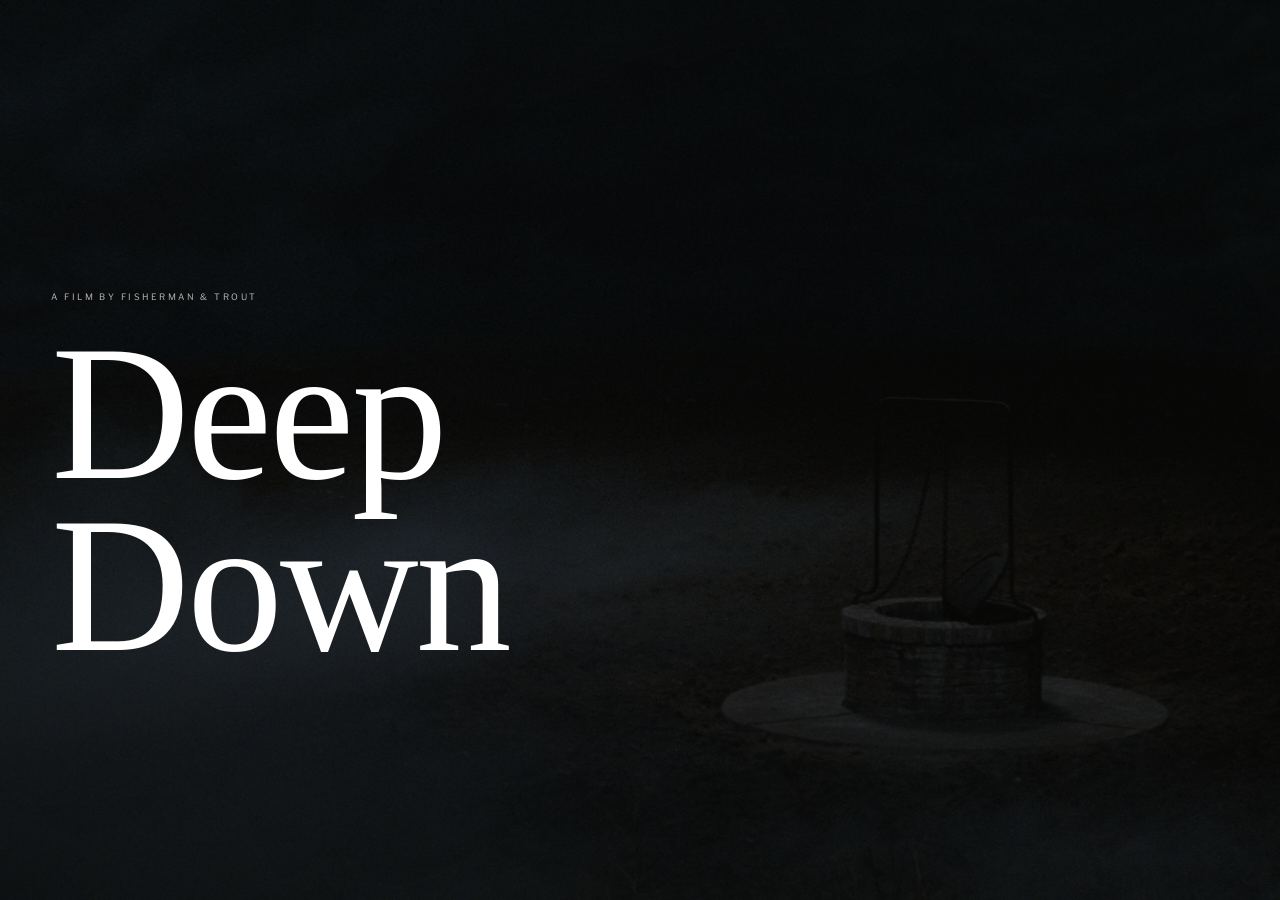
==== commit 77e67d0b: "Switch sans-serif to Libre Franklin Co-Authored-By: Claude Sonnet 4.6 <noreply@anthropic.com>" ====
--- a/index.html
+++ b/index.html
@@ -6,7 +6,7 @@
   <title>DEEP DOWN</title>
   <link rel="preconnect" href="https://fonts.googleapis.com" />
   <link rel="preconnect" href="https://fonts.gstatic.com" crossorigin />
-  <link href="https://fonts.googleapis.com/css2?family=Public+Sans:ital,wght@0,300;0,400;0,500;1,300;1,400&family=IM+Fell+English&display=swap" rel="stylesheet" />
+  <link href="https://fonts.googleapis.com/css2?family=Libre+Franklin:wght@300;400;500&family=IM+Fell+English&display=swap" rel="stylesheet" />
   <link rel="stylesheet" href="style.css" />
 </head>
 <body>
--- a/style.css
+++ b/style.css
@@ -21,7 +21,7 @@
 
   /* type families */
   --ff-serif: 'IM Fell English', 'Times New Roman', 'Times', serif;
-  --ff-sans:  'Public Sans', 'Helvetica Neue', Arial, sans-serif;
+  --ff-sans:  'Libre Franklin', 'Helvetica Neue', Arial, sans-serif;
 
   /* ── TYPE SCALE ────────────────────────────────────────────
      LABEL   — tags, metadata, nav, counter
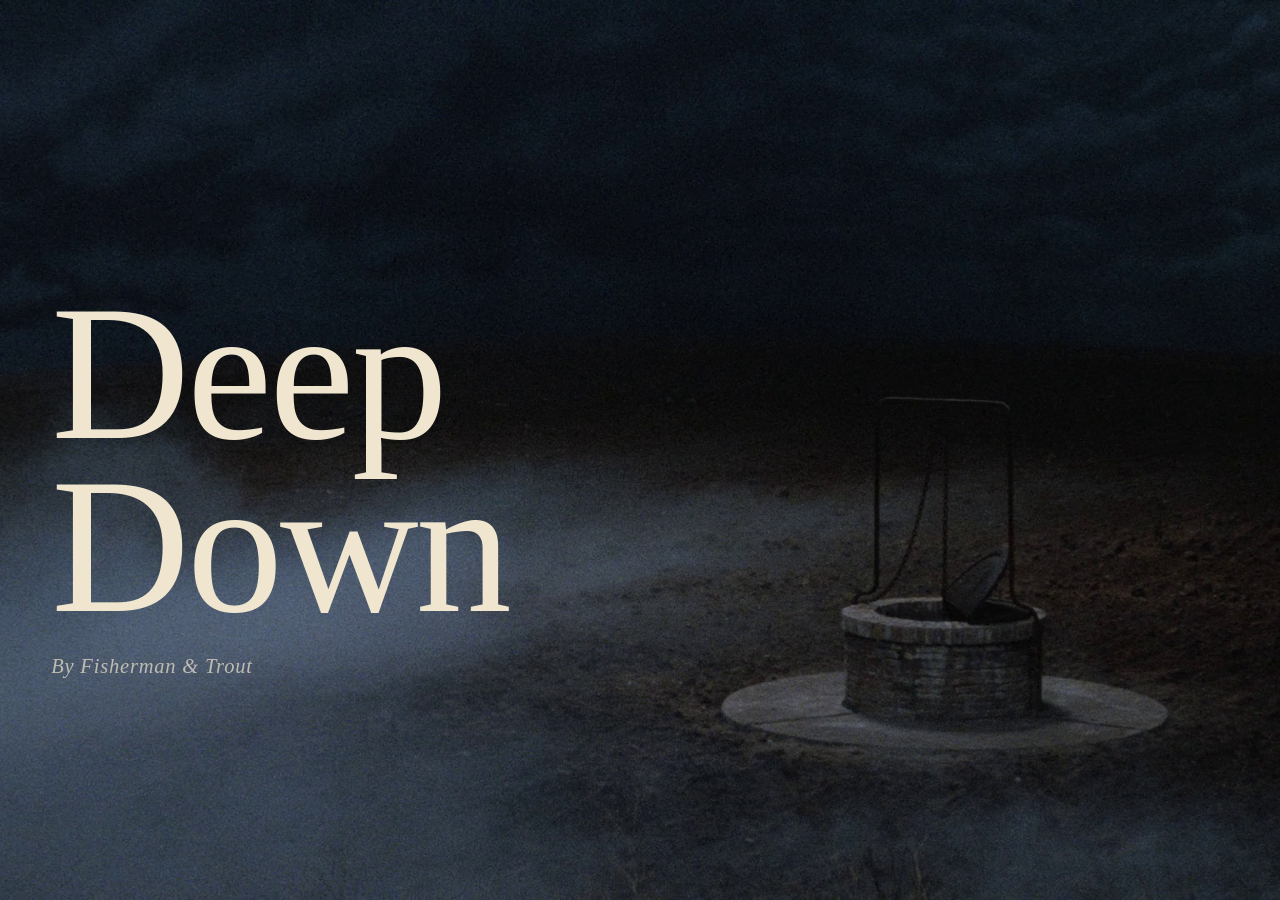
==== commit 4f0c0ba5: "Rework deck content, fix nav bugs, and overhaul mobile layout - Fix broken slide-nav dot indices and" ====
--- a/index.html
+++ b/index.html
@@ -11,64 +11,32 @@
 </head>
 <body>
 
-  <!-- SVG FILTER DEFINITION (hidden) -->
-  <svg id="fog-svg" xmlns="http://www.w3.org/2000/svg" width="0" height="0"
-       style="position:absolute;overflow:hidden">
-    <defs>
-      <filter id="fog-filter" x="-20%" y="-20%" width="140%" height="140%"
-              color-interpolation-filters="linearRGB">
-        <feTurbulence
-          id="fog-turb"
-          type="fractalNoise"
-          baseFrequency="0.009 0.006"
-          numOctaves="4"
-          seed="8"
-          result="turb"
-        />
-        <feDisplacementMap
-          id="fog-disp"
-          in="SourceGraphic"
-          in2="turb"
-          scale="180"
-          xChannelSelector="R"
-          yChannelSelector="G"
-          result="displaced"
-        />
-        <feGaussianBlur in="displaced" stdDeviation="12"/>
-      </filter>
-    </defs>
-  </svg>
-
   <div id="deck">
-
-    <!-- FOG LIVES INSIDE DECK so it can sit between bg images and text -->
-    <div id="fog-layer">
-      <div class="fog-bank fog-b1"></div>
-      <div class="fog-bank fog-b2"></div>
-      <div class="fog-bank fog-b3"></div>
-      <div class="fog-bank fog-b4"></div>
-    </div>
-    <div id="fog-transition"></div>
 
     <!-- 0 · COVER -->
     <section class="slide active" id="slide-cover">
       <div class="slide-bg"></div>
       <div class="slide-content lay-center">
-        <p class="slide-writer">A film by Fisherman &amp; Trout</p>
         <h1 class="cover-title">Deep<br>Down</h1>
+        <div class="cover-byline-block">
+          <p class="cover-byline">By Fisherman &amp; Trout</p>
+        </div>
       </div>
 
     </section>
 
     <!-- 1 · LOGLINE -->
     <section class="slide" id="slide-logline">
-      <div class="slide-bg"></div>
+      <div class="slide-bg">
+        <video class="slide-bg-video" src="Assets/logline-loop-10s.mp4"
+               autoplay muted loop playsinline preload="auto"></video>
+      </div>
       <div class="slide-content lay-center-block">
         <div class="logline-block">
         <span class="slide-tag">Logline</span>
         <p class="logline-text">
           Amid the Scottish highlands, a drifter seeks shelter in a rotting village where
-          a siren's call from the town's well drags him into obsession and terror.
+          a siren's call from the town's well lures him towards his darkest desires.
         </p>
         </div>
       </div>
@@ -80,7 +48,8 @@
       <div class="slide-content lay-mid-left">
         <span class="slide-tag">Synopsis</span>
         <div class="body-col">
-          <p>Deep Down is a dark fable following Quinn, a wounded American drifter on the run from past crimes, who finds himself in the remote Scottish village of Freuhman. Looking for a chance of anonymity and enough cash to escape the isle, Quinn finds shelter on a rotting farm with Godfrey, a paranoid old recluse. As Quinn gets entangled with the townsfolk; something otherworldly stirs beneath the soil. Deep within the farmer's well, a Siren calls to him.</p>
+          <p class="drop-cap">Deep Down is a dark fable following Quinn, a wounded American drifter on the run from past crimes, who finds himself in the remote Scottish village of Freuhman.</p>
+          <p>Looking for a chance of anonymity and enough cash to escape the isle, Quinn finds shelter on a rotting farm with Godfrey, a paranoid old recluse.</p>
         </div>
       </div>
     </section>
@@ -89,27 +58,35 @@
     <section class="slide" id="slide-synopsis-2">
       <div class="slide-bg"></div>
       <div class="slide-content lay-center-block">
-        <p class="synopsis-quote">Visions begin to plague him: dreams of this beautiful yet inhuman creature calling from the depths, tempting him toward her night after night.</p>
+        <p class="synopsis-quote">But one night, he finds deep within the farmer's well, a Siren. Visions begin to plague him: dreams of this beautiful yet inhuman creature calling from the depths, tempting him toward her night after night.</p>
       </div>
     </section>
 
     <!-- 4 · SYNOPSIS 3 -->
     <section class="slide" id="slide-synopsis-3">
       <div class="slide-bg"></div>
-      <div class="slide-content lay-mid-right">
-        <div class="body-col">
-          <p>As Quinn tries to escape the siren's grasp, he becomes entangled with the villagers, each carrying secrets and shame of their own. But as Quinn repeats his past mistakes, he succumbs to his temptation, infecting the town, causing women across Freuhman, young and old, to become suddenly and violently pregnant. Their bodies overtaken by something they cannot control.</p>
+      <div class="slide-content lay-mid-left">
+        <div class="body-col">
+          <p class="drop-cap">As Quinn tries to escape the siren's grasp, he becomes entangled with the villagers, each carrying secrets and shame of their own.</p>
+          <p>But as Quinn repeats his past mistakes, he succumbs to his temptation, infecting Freuhman, causing women across Freuhman, young and old, to become suddenly and violently pregnant. Their bodies are overtaken by something they cannot control.</p>
+          <p>The town soon realizes Quinn is to blame for this curse.</p>
         </div>
       </div>
     </section>
 
     <!-- 5 · THEME -->
     <section class="slide" id="slide-theme">
-      <div class="slide-bg"></div>
+      <div class="slide-bg">
+        <video class="slide-bg-video" src="Assets/under the skin.mp4"
+               autoplay muted loop playsinline preload="auto"></video>
+      </div>
       <div class="slide-content lay-mid-left">
         <span class="slide-tag">Theme</span>
         <div class="body-col">
-          <p>Deep Down presents a mystery about trauma, male repression, and the slow collapse of identity. For us, Quinn's journey is an allegory for the corrosive effects of shame, in particular, the shame of lust in men. Lust in this story is not romantic or freeing; it's haunting, spectral, and tied to Quinn's sense of self-loathing. The woman from the well is a manifestation of his forbidden thoughts, of the things he was told to repress as a soldier, as a man, as someone trying desperately to appear "normal" in a world that doesn't have space for him.</p>
+          <p class="drop-cap">This isn't really a movie about a man who discovers a monster, it is a movie about how the monsters we carry will <em>destroy us…</em> if we let them.</p>
+          <p>With this film, we set out to explore the corrosive nature of shame. We wanted to examine how running from guilt only causes it to balloon inside us, trapping us in a self-fulfilling prophecy: <em>I am bad because I have done bad, and therefore I will always be bad.</em></p>
+          <p>The entity in the well is a physical manifestation of Quinn's suppressed desires, his self-loathing, and his tendency to choose short-term comfort over real commitment. Surrounding him, the townspeople serve as a mirror, each reflecting a different facet of shame.</p>
+          <p>Ultimately, our goal is to anchor the audience inside Quinn's emotional reality. To tell a story where the internal becomes external. A journey from deep self-hatred and fear of the past toward a place of acceptance, vulnerability, and maturity.</p>
         </div>
       </div>
     </section>
@@ -119,25 +96,28 @@
       <div class="slide-bg"></div>
       <div class="slide-content lay-split">
         <div class="char-label-col">
-<h2 class="char-name">Quinn</h2>
-        </div>
-        <div class="char-desc-col">
-          <p>Rugged, lean, eyes like a starving coyote. Vietnam veteran, now two years drifting Europe by train and foot. He arrives in Freumhan with a bleeding right hand, a green military pack, and no reason to stop — but something about this rotten corner of Scotland won't let him leave.</p>
-          <p>Quinn operates through charm and neediness in equal measure. He works hard, drinks harder, and looks at things he shouldn't. He's running from whatever happened on that Edinburgh street. The well is the first honest thing he's found.</p>
-        </div>
-      </div>
-    </section>
-
-    <!-- 7 · COLIN -->
-    <section class="slide" id="slide-colin">
-      <div class="slide-bg"></div>
-      <div class="slide-content lay-split">
-        <div class="char-label-col">
-<h2 class="char-name">Colin</h2>
-        </div>
-        <div class="char-desc-col">
-          <p>Wide and tall. Dressed all in black. A dark beard hides his face. He enters rooms like a bear in search of honey — slowly, casually, but with total intention. He already knows Quinn is a soldier when they meet. He already knows about the military pack.</p>
-          <p>Colin is connected to the factory, connected to Fiona, connected to a web of knowledge he volunteers slowly, a piece at a time. He's the town's center of gravity and he knows it.</p>
+          <h2 class="char-name">Quinn</h2>
+        </div>
+        <div class="char-desc-col">
+          <p>An American Navy vet on the run from his own guilt, landing in the damp isolation of Freumhan. He tries to bury his past through drinking, distance, and avoiding responsibility at all costs.</p>
+          <p>But just as he begins to form real connection and reach for redemption, the siren emerges. Tempting him to abandon his progress and repeat his past mistakes.</p>
+        </div>
+      </div>
+    </section>
+
+    <!-- 7 · GODFREY -->
+    <section class="slide" id="slide-godfrey">
+      <div class="slide-bg">
+        <video class="slide-bg-video" src="Assets/Godfrey.mp4"
+               autoplay muted loop playsinline preload="auto"></video>
+      </div>
+      <div class="slide-content lay-split">
+        <div class="char-label-col">
+          <h2 class="char-name">Godfrey</h2>
+        </div>
+        <div class="char-desc-col">
+          <p>A frail 75-year-old farmer rotting alongside his fungus-tainted barley fields.</p>
+          <p>Bound to his crumbling land by a strange sense of obligation, he swings unpredictably between quiet hospitality and sudden, paranoid violence.</p>
         </div>
       </div>
     </section>
@@ -147,50 +127,57 @@
       <div class="slide-bg"></div>
       <div class="slide-content lay-split">
         <div class="char-label-col">
-<h2 class="char-name">Fiona</h2>
-        </div>
-        <div class="char-desc-col">
-          <p>Light brown hair, big hazel eyes. Unmistakably beautiful. She works the pub, hauls the deliveries alone down the road, lives two doors down from the bar her mother runs. She's never been anywhere else and she knows exactly what that means.</p>
-          <p>"I'm stuck knowing I'm Scottish." She says it laughing, but she means it. Quinn is the first person who's looked at Freumhan and called it beautiful. She doesn't know whether to trust that.</p>
-        </div>
-      </div>
-    </section>
-
-    <!-- 9 · THE WOMAN -->
+          <h2 class="char-name">Fiona</h2>
+        </div>
+        <div class="char-desc-col">
+          <p>A 25-year-old pub worker stranded in a dead-end village. Raised by her grandmother after being abandoned, she harbors a quiet desperation to escape.</p>
+          <p>She reaches out to Quinn as a link to the outside world, offering genuine connection only to be caught in the collateral damage of his psychological unraveling.</p>
+        </div>
+      </div>
+    </section>
+
+    <!-- 9 · COLIN -->
+    <section class="slide" id="slide-colin">
+      <div class="slide-bg"></div>
+      <div class="slide-content lay-split">
+        <div class="char-label-col">
+          <h2 class="char-name">Colin</h2>
+        </div>
+        <div class="char-desc-col">
+          <p>A boisterous war veteran and town leader who uses easy charm to mask a dangerous, controlling edge.</p>
+          <p>He steps into Quinn's life as a welcoming mentor. Offering work, drinks, and war stories—while hiding a violent, abusive side behind closed doors.</p>
+        </div>
+      </div>
+    </section>
+
+    <!-- 10 · THE WOMAN -->
     <section class="slide" id="slide-woman">
-      <div class="slide-bg"></div>
-      <div class="slide-content lay-split">
-        <div class="char-label-col">
-<h2 class="char-name">Siren</h2>
-        </div>
-        <div class="char-desc-col">
-          <p>Porcelain white skin. Jet black hair, slicked by water. Big white eyes ringed in black. She stands naked at the bottom of Godfrey's stone well, holding the bucket in both hands, and looks up at Quinn.</p>
-          <p>She smiles. She disappears. Godfrey says the tainted land does this — poisons the mind, makes men see things. Her portrait, black and white and old, sits on Godfrey's bedside table. Quinn steals the flask from beside it.</p>
-        </div>
-      </div>
-    </section>
-
-    <!-- 10 · GODFREY -->
-    <section class="slide" id="slide-godfrey">
-      <div class="slide-bg"></div>
-      <div class="slide-content lay-split">
-        <div class="char-label-col">
-<h2 class="char-name">Godfrey</h2>
-        </div>
-        <div class="char-desc-col">
-          <p>Small, frail, wrinkles as deep as cuts. He plows his diseased fields alone. His silver pearlescent flask never leaves his pocket. He covers the well. He hasn't lived anywhere else since before the first war. "The big one."</p>
-          <p>"Got things here. Obligations of the earth that keep me BOUND." He can erupt without warning — slaps Quinn in the face, grabs him by the collar, then sets supper on the table thirty minutes later. The farm is dying. He won't leave. Something in the well is the reason.</p>
+      <div class="slide-bg">
+        <video class="slide-bg-video" src="Assets/siren.mp4"
+               poster="Assets/Siren2.webp" autoplay muted loop playsinline preload="auto"></video>
+      </div>
+      <div class="slide-content lay-split">
+        <div class="char-label-col">
+          <h2 class="char-name">Siren</h2>
+        </div>
+        <div class="char-desc-col">
+          <p>An ethereal threat waiting in the dark water of Godfrey's well.</p>
+          <p>Hypnotic and porcelain-skinned, she preys on Quinn's lust, using surreal visions and a distorted hum to slowly pull him out of reality and into the dark.</p>
         </div>
       </div>
     </section>
 
     <!-- 11 · CAMERA -->
     <section class="slide" id="slide-camera">
-      <div class="slide-bg"></div>
+      <div class="slide-bg">
+        <video class="slide-bg-video" src="Assets/camera-reference.mp4"
+               autoplay muted loop playsinline preload="auto"></video>
+      </div>
       <div class="slide-content lay-mid-left">
         <span class="slide-tag">Camera</span>
         <div class="body-col">
-          <p>Handheld but controlled — the camera lives close to Quinn, close enough to smell sweat and soil. Wide lenses on exteriors so the Scottish landscape swallows figures whole. Rack focus into fog; let backgrounds dissolve. Flashlight cinematography for night sequences. The well is always shot from above: one circular beam into black water.</p>
+          <p>Our camera should feel haunting. Covered in mist, darkness, always presenting even the most impossible circumstances as objectively real.</p>
+          <p>We want the visuals to transmit the feeling that this town is rotting away. Thick grain, deep focus, incredibly textural.</p>
         </div>
       </div>
     </section>
@@ -198,11 +185,12 @@
     <!-- 12 · PRODUCTION DESIGN -->
     <section class="slide" id="slide-production">
       <div class="slide-bg"></div>
-      <div class="slide-content lay-mid-right">
+      <div class="slide-content lay-mid-left">
         <div class="logline-block">
           <span class="slide-tag">Production Design</span>
           <div class="body-col">
-            <p>Scotland, 1971. Cobblestone farmhouses half-sunk into the earth. Hay-roofed buildings. A concrete factory chimney that screams. Yellow barley heavy with black fungus. Hand-carved chairs without tables. Cracked glasses caked in dust. The silver pearlescent flask. The faded portrait of The Woman, black-and-white and old as the well.</p>
+            <p>Scotland. Cobblestone farmhouses half-sunk into the earth. Hay-roofed buildings. A concrete factory chimney that screams.</p>
+            <p>Yellow barley heavy with black fungus. Hand-carved chairs without tables. Cracked glasses caked in dust. The silver pearlescent flask. The faded portrait of The Woman, black-and-white and old as the well.</p>
           </div>
         </div>
       </div>
@@ -210,35 +198,15 @@
 
     <!-- 13 · MUSIC -->
     <section class="slide" id="slide-music">
-      <div class="slide-bg"></div>
+      <div class="slide-bg">
+        <video class="slide-bg-video" src="Assets/under the skin2.mp4"
+               autoplay muted loop playsinline preload="auto"></video>
+      </div>
       <div class="slide-content lay-mid-left">
         <span class="slide-tag">Music</span>
         <div class="body-col">
-          <p>Penderecki-esque strings — the script calls for them by name at the title card. Dissonant, ancient, not decorative. Sound as physical sensation. Scottish folk melody at its most corroded edge. Silence used as an instrument. The well has its own sound.</p>
-        </div>
-      </div>
-    </section>
-
-    <!-- 14 · SOUND DESIGN -->
-    <section class="slide" id="slide-sound">
-      <div class="slide-bg"></div>
-      <div class="slide-content lay-mid-right">
-        <div class="logline-block">
-          <span class="slide-tag">Sound Design</span>
-          <div class="body-col">
-            <p>The factory screams in industrial agony. Leather boots on cobblestone. Water splashing in pitch black. The sheep's BAAAA cutting through the night. Sirens that overtake all sound. Wind rushing over the highlands. The soil is never fully quiet. Everything in Freumhan has a sound underneath it.</p>
-          </div>
-        </div>
-      </div>
-    </section>
-
-    <!-- 15 · EDIT -->
-    <section class="slide" id="slide-edit">
-      <div class="slide-bg"></div>
-      <div class="slide-content lay-mid-left">
-        <span class="slide-tag">Edit</span>
-        <div class="body-col">
-          <p>Slow. Patient. Let silences breathe until the audience holds their breath. The script's key editorial device: "ALL OF THE FOLLOWING HAPPENS WITHIN A MOMENT; A BRIEF GLANCE." The film moves at the pace of farm labor — then cuts like a knife. The well sequences are pure montage: darkness, a beam, a face.</p>
+          <p>We want something abrasive and atonal, built from drones and dissonant strings that sit underneath every scene like something is wrong.</p>
+          <p>The music should feel like a combination between industrial and folkloric. Alluding to both the closed down factory and the mythical elements within the film.</p>
         </div>
       </div>
     </section>
@@ -246,11 +214,11 @@
     <!-- 16 · ABOUT 1 — bio -->
     <section class="slide" id="slide-about-1">
       <div class="slide-bg"></div>
-      <div class="slide-content lay-mid-right">
+      <div class="slide-content lay-mid-left">
         <div class="logline-block">
           <span class="slide-tag">Fisherman &amp; Trout</span>
           <div class="about-bio">
-            <p>Alex Fischman Cárdenas and Trout Cohen are a writer-director duo who met at a urinal on their first day at NYU. Their work has earned Vimeo Staff Picks and screened at Sundance, Clermont-Ferrand, Sitges, and AFI Fest.</p>
+            <p>Alex Fischman Cárdenas and Trout Cohen are a writer-director duo who met at a urinal on their first day at NYU. Since then, they've collaborated on narrative projects blending genre storytelling with surreal themes. Their work has earned Vimeo Staff Picks and screened at festivals such as Sundance, Clermont-Ferrand, Sitges, and AFI Fest.</p>
           </div>
         </div>
       </div>
@@ -324,20 +292,17 @@
       <li><button class="dot"         data-index="3"  aria-label="Synopsis"></button></li>
       <li><button class="dot"         data-index="4"  aria-label="Synopsis"></button></li>
       <li><button class="dot"         data-index="5"  aria-label="Theme"></button></li>
-      <li><button class="dot"         data-index="4"  aria-label="Quinn"></button></li>
-      <li><button class="dot"         data-index="5"  aria-label="Colin"></button></li>
-      <li><button class="dot"         data-index="6"  aria-label="Fiona"></button></li>
-      <li><button class="dot"         data-index="7"  aria-label="Siren"></button></li>
-      <li><button class="dot"         data-index="8"  aria-label="Godfrey"></button></li>
-      <li><button class="dot"         data-index="9"  aria-label="Camera"></button></li>
-      <li><button class="dot"         data-index="10" aria-label="Production Design"></button></li>
-      <li><button class="dot"         data-index="11" aria-label="Music"></button></li>
-      <li><button class="dot"         data-index="12" aria-label="Sound Design"></button></li>
-      <li><button class="dot"         data-index="13" aria-label="Edit"></button></li>
+      <li><button class="dot"         data-index="6"  aria-label="Quinn"></button></li>
+      <li><button class="dot"         data-index="7"  aria-label="Godfrey"></button></li>
+      <li><button class="dot"         data-index="8"  aria-label="Fiona"></button></li>
+      <li><button class="dot"         data-index="9"  aria-label="Colin"></button></li>
+      <li><button class="dot"         data-index="10" aria-label="Siren"></button></li>
+      <li><button class="dot"         data-index="11" aria-label="Camera"></button></li>
+      <li><button class="dot"         data-index="12" aria-label="Production Design"></button></li>
+      <li><button class="dot"         data-index="13" aria-label="Music"></button></li>
       <li><button class="dot"         data-index="14" aria-label="About"></button></li>
       <li><button class="dot"         data-index="15" aria-label="Selected Work"></button></li>
-      <li><button class="dot"         data-index="16" aria-label="Press"></button></li>
-      <li><button class="dot"         data-index="17" aria-label="Contact"></button></li>
+      <li><button class="dot"         data-index="16" aria-label="Contact"></button></li>
     </ul>
   </nav>
 
@@ -374,8 +339,6 @@
     <button id="lightbox-close" aria-label="Close">&#215;</button>
   </div>
 
-  <script src="https://cdnjs.cloudflare.com/ajax/libs/gsap/3.12.2/gsap.min.js"></script>
-  <script src="fog.js"></script>
   <script src="main.js"></script>
 </body>
 </html>
--- a/style.css
+++ b/style.css
@@ -13,11 +13,11 @@
 *, *::before, *::after { box-sizing: border-box; margin: 0; padding: 0; }
 
 :root {
-  /* colours — white only, no yellow, no gray */
+  /* colours */
   --black:   #08090a;
-  --white:   #ffffff;
-  --white70: rgba(255,255,255,0.70);
-  --white35: rgba(255,255,255,0.35);
+  --white:   #f0e6d0;
+  --white70: rgba(240,230,208,0.70);
+  --white35: rgba(240,230,208,0.35);
 
   /* type families */
   --ff-serif: 'IM Fell English', 'Times New Roman', 'Times', serif;
@@ -35,14 +35,14 @@
   --t-display: clamp(4rem, 9vw, 8rem);
   --t-hero:    clamp(5.5rem, 15vw, 13rem);
 
-  --lh-body:   1.5;
+  --lh-body:   1.38;
   --ls-label:  0.28em;
 
   /* layout */
   --nav-h:   3.5rem;
   --pad-x:   4vw;          /* consistent horizontal margin everywhere */
   --pad-b:   2.5rem;       /* consistent bottom margin */
-  --col-max: 440px;        /* max line-length for body text */
+  --col-max: 360px;        /* max line-length for body text */
 }
 
 html, body {
@@ -66,7 +66,7 @@
   justify-content: space-between;
   padding: 0 var(--pad-x);
   background: linear-gradient(to bottom,
-    rgba(6,7,5,0.85) 0%,
+    rgba(6,7,5,0.085) 0%,
     rgba(6,7,5,0.0)  100%
   );
   pointer-events: none;
@@ -79,10 +79,10 @@
 }
 
 #nav-home {
-  font-family: var(--ff-sans);
-  font-size: var(--t-label);
+  font-family: var(--ff-serif);
+  font-size: 0.45rem;
   font-weight: 500;
-  letter-spacing: var(--ls-label);
+  letter-spacing: 0.25em;
   text-transform: uppercase;
   color: var(--white);
   background: none;
@@ -95,85 +95,12 @@
 #nav-home:hover { opacity: 0.6; }
 
 #nav-brand {
-  font-family: var(--ff-sans);
-  font-size: var(--t-label);
-  font-weight: 400;
-  letter-spacing: var(--ls-label);
-  text-transform: uppercase;
-  color: var(--white70);
-}
-
-/* ── ATMOSPHERIC FOG ─────────────────────────────────────── */
-
-#fog-layer {
-  position: absolute;
-  inset: 0;
-  z-index: 5;
-  pointer-events: none;
-  filter: url(#fog-filter);
-  opacity: 0;
-}
-
-.fog-bank { position: absolute; border-radius: 50%; }
-
-.fog-b1 {
-  width: 160vw; height: 75vh;
-  background: radial-gradient(ellipse 80% 65%,
-    rgba(88,96,82,0.92) 0%, rgba(68,76,63,0.55) 45%, transparent 70%);
-  bottom: -10vh; left: -30vw;
-  animation: fogDrift1 34s ease-in-out infinite alternate;
-}
-.fog-b2 {
-  width: 140vw; height: 65vh;
-  background: radial-gradient(ellipse 75% 60%,
-    rgba(75,84,70,0.85) 0%, rgba(58,66,53,0.45) 50%, transparent 72%);
-  top: 20vh; right: -25vw;
-  animation: fogDrift2 44s ease-in-out infinite alternate;
-}
-.fog-b3 {
-  width: 130vw; height: 55vh;
-  background: radial-gradient(ellipse 70% 55%,
-    rgba(100,108,94,0.78) 0%, rgba(78,86,73,0.38) 50%, transparent 72%);
-  top: -8vh; left: 5vw;
-  animation: fogDrift3 26s ease-in-out infinite alternate;
-}
-.fog-b4 {
-  width: 100vw; height: 100vh;
-  top: 0; left: 0;
-  background:
-    radial-gradient(ellipse at 25% 70%, rgba(82,90,77,0.60) 0%, transparent 55%),
-    radial-gradient(ellipse at 75% 25%, rgba(68,76,63,0.48) 0%, transparent 52%),
-    radial-gradient(ellipse at 50% 50%, rgba(58,66,53,0.32) 0%, transparent 70%);
-  animation: fogDrift4 52s ease-in-out infinite alternate;
-}
-
-@keyframes fogDrift1 {
-  from { transform: translate(0,    0)    scale(1);    }
-  to   { transform: translate(12vw,-6vh)  scale(1.08); }
-}
-@keyframes fogDrift2 {
-  from { transform: translate(0,   0)    scale(1.04); }
-  to   { transform: translate(-9vw,7vh)  scale(0.96); }
-}
-@keyframes fogDrift3 {
-  from { transform: translate(0,    0)   scale(0.97); }
-  to   { transform: translate(15vw, 4vh) scale(1.06); }
-}
-@keyframes fogDrift4 {
-  from { transform: translate(0,   0)    scale(1);    }
-  to   { transform: translate(-5vw,3vh)  scale(1.03); }
-}
-
-/* ── TRANSITION OVERLAY ──────────────────────────────────── */
-
-#fog-transition {
-  position: absolute;
-  inset: 0;
-  z-index: 80;
-  pointer-events: none;
-  opacity: 0;
-  background: rgb(18,22,16);
-  filter: url(#fog-filter);
+  font-family: var(--ff-serif);
+  font-size: 0.45rem;
+  font-weight: 400;
+  letter-spacing: 0.25em;
+  text-transform: uppercase;
+  color: var(--white70);
 }
 
 /* ── DECK + SLIDES ───────────────────────────────────────── */
@@ -186,8 +113,13 @@
   opacity: 0;
   pointer-events: none;
   background: none;
+  transition: opacity 0.7s ease;   /* cross-dissolve between slides */
 }
 .slide.active { opacity: 1; pointer-events: auto; }
+
+@media (prefers-reduced-motion: reduce) {
+  .slide { transition: opacity 0.01ms; }
+}
 
 /* ── BACKGROUND IMAGE LAYER (z:0) ────────────────────────── */
 
@@ -205,31 +137,52 @@
   position: absolute;
   inset: 0;
   background: linear-gradient(160deg,
-    rgba(6,7,5,0.78) 0%, rgba(8,9,7,0.62) 50%, rgba(5,6,4,0.80) 100%);
-}
-
-#slide-cover     .slide-bg { background-image: url("Assets/The Voice of the Moon - 1990.png"); transform: scaleX(-1); }
-#slide-logline   .slide-bg { background-image: url("Assets/e9ox95x6y9zc1.png"); }
-#slide-synopsis-1 .slide-bg { background-image: url("Assets/Come and See - 1986.png"); }
-#slide-synopsis-2 .slide-bg { background-image: url("Assets/Big Fish - 2004.png"); }
-#slide-synopsis-3 .slide-bg { background-image: url("Assets/The Northman - 2022.png"); }
-#slide-theme     .slide-bg { background-image: url("Assets/Outside Satan - 2011.png"); }
-#slide-quinn     .slide-bg { background-image: url("Assets/Ain't Them Bodies Saints - 2013.png"); }
-#slide-colin     .slide-bg { background-image: url("Assets/The Northman - 2022.png"); }
-#slide-fiona     .slide-bg { background-image: url("Assets/The Beguiled - 2017.png"); }
+    rgba(6,7,5,0.078) 0%, rgba(8,9,7,0.062) 50%, rgba(5,6,4,0.080) 100%);
+}
+
+#slide-cover     .slide-bg {
+  background-image: url("Assets/The Voice of the Moon - 1990 (1).png");
+  transform: scaleX(-1);
+}
+#slide-cover .slide-bg::after { display: none; }
+#slide-logline   .slide-bg { background: #050605; }
+.slide-bg-video {
+  position: absolute; inset: 0;
+  width: 100%; height: 100%;
+  object-fit: cover;
+}
+#slide-synopsis-1 .slide-bg { background-image: url("Assets/An American Werewolf in London - 1981 copy.png"); }
+#slide-synopsis-2 .slide-bg { background-image: url("Assets/YATAY - The Circle Of Life (1).png"); }
+#slide-synopsis-3 .slide-bg { background-image: url("Assets/Chapelwaite - Memento Mori (1).png"); }
+#slide-synopsis-2 .slide-content {
+  justify-content: center;
+  align-items: center;
+}
+#slide-synopsis-3 .slide-bg::after {
+  background: linear-gradient(160deg,
+    rgba(6,7,5,0.234) 0%, rgba(8,9,7,0.186) 50%, rgba(5,6,4,0.240) 100%);
+}
+#slide-theme     .slide-bg { background: #050605; }
+#slide-theme     .slide-bg-video { transform: scaleX(-1); }
+#slide-quinn     .slide-bg { background-image: url("Assets/Children of Men - 2006.png"); }
+#slide-colin     .slide-bg { background-image: url("Assets/The Banshees of Inisherin - 2022 (1) copy 3.png"); }
+#slide-fiona     .slide-bg { background-image: url("Assets/The Nightingale - 2018.png"); }
 #slide-woman     .slide-bg { background-image: url("Assets/Lost Souls - 2001.png"); }
 #slide-godfrey   .slide-bg { background-image: url("Assets/Darby O'Gill and the Little People - 1960.png"); }
 #slide-camera     .slide-bg { background-image: url("Assets/Interstellar - 2014.png"); }
-#slide-production .slide-bg { background-image: url("Assets/Ain't Them Bodies Saints - 2013.png"); }
+#slide-production .slide-bg { background-image: url("Assets/Peaky Blinders - Black Day.png"); transform: scaleX(-1); }
 #slide-music      .slide-bg { background-image: url("Assets/Dark - Secrets.png"); }
 #slide-sound      .slide-bg { background-image: url("Assets/Uncle Boonmee Who Can Recall His Past Lives - 2010.png"); }
 #slide-edit       .slide-bg { background-image: url("Assets/John and the Hole - 2021.png"); }
-#slide-about-1   .slide-bg { background: radial-gradient(ellipse at 40% 50%, #0e100c 0%, #050605 100%); }
+#slide-about-1   .slide-bg { background-image: url("Assets/Fisherman & Trout.jpg"); }
+#slide-about-1   .slide-bg::after {
+  background: rgba(2,3,2,0.65);
+}
 #slide-about-2   .slide-bg { background: radial-gradient(ellipse at 40% 50%, #0e100c 0%, #050605 100%); }
 #slide-about-3   .slide-bg { background: radial-gradient(ellipse at 40% 50%, #0e100c 0%, #050605 100%); }
 #slide-contact   .slide-bg { background: radial-gradient(ellipse at 60% 50%, #0e100c 0%, #050605 100%); }
 
-/* ── SLIDE CONTENT (z:10, above fog z:5) ─────────────────── */
+/* ── SLIDE CONTENT (z:10, above the background) ──────────── */
 
 .slide-content {
   position: relative;
@@ -243,116 +196,115 @@
 
 /* ── LAYOUT SYSTEM ───────────────────────────────────────── */
 
-/* anchor: every standard slide — text pinned bottom-left     */
-.lay-anchor {
-  justify-content: flex-end;
-  padding-bottom: var(--pad-b);
-}
-
 /* rule-break: logline + visions quote — block centered       */
 .lay-center-block { justify-content: center; align-items: center; }
 
 /* cover only */
 .lay-center { justify-content: center; }
 
-/* synopsis variants */
+/* every other content slide: vertically centered, left-aligned */
 .lay-mid-left  { justify-content: center; }
-.lay-mid-right { justify-content: center; align-items: flex-end; }
-
+
+/* characters: name + bio side by side on web, stacked + centered on mobile */
 .lay-split     { flex-direction: row; align-items: center; justify-content: space-between; }
+
 .logline-block { display: flex; flex-direction: column; max-width: 520px; }
 
 /* ── LABEL — tier 1 ──────────────────────────────────────── */
 
 .slide-tag {
   display: block;
-  font-family: var(--ff-sans);
+  font-family: var(--ff-serif);
+  font-size: clamp(0.9rem, 1.4vw, 1.25rem);
+  font-weight: 400;
+  letter-spacing: 0.12em;
+  text-transform: uppercase;
+  color: var(--white70);
+  margin-bottom: 1.1rem;
+  line-height: 1;
+}
+
+.slide-tag::after {
+  content: " \2014";   /* em dash */
+  letter-spacing: 0;
+  opacity: 0.55;
+}
+
+.char-vitals {
+  display: block;
+  font-family: var(--ff-serif);
+  font-size: var(--t-label);
+  font-weight: 400;
+  letter-spacing: var(--ls-label);
+  text-transform: uppercase;
+  color: var(--white70);
+  margin-top: 0.6rem;
+}
+
+.slide-writer,
+.slide-author {
+  font-family: var(--ff-serif);
+  font-size: var(--t-label);
+  font-weight: 400;
+  letter-spacing: var(--ls-label);
+  text-transform: uppercase;
+  color: var(--white70);
+}
+.slide-writer { margin-bottom: 1.6rem; }
+.slide-author { margin-top: 1.8rem; }
+
+.contact-script {
+  font-family: var(--ff-serif);
+  font-size: var(--t-label);
+  font-weight: 400;
+  letter-spacing: var(--ls-label);
+  text-transform: uppercase;
+  color: var(--white35);
+  margin-top: 2.5rem;
+}
+
+.hint-label {
+  font-family: var(--ff-sans);
+  font-size: 0.45rem;
+  font-weight: 500;
+  letter-spacing: 0.25em;
+  text-transform: uppercase;
+  color: var(--white35);
+}
+
+/* ── BODY — tier 2 ───────────────────────────────────────── */
+
+.body-col p,
+.char-desc-col p,
+.contact-detail {
+  font-family: var(--ff-sans);
+  font-size: var(--t-body);
+  font-weight: 300;
+  line-height: var(--lh-body);
+  color: var(--white);
+  max-width: var(--col-max);
+}
+
+.body-col p           { margin-bottom: 0.55rem; text-wrap: pretty; }
+.body-col p:last-child { margin-bottom: 0; }
+.char-desc-col p      { margin-bottom: 0.55rem; text-wrap: pretty; }
+.char-desc-col p:last-child { margin-bottom: 0; }
+.contact-grid {
+  display: flex;
+  gap: 6vw;
+  margin-bottom: 1.5rem;
+  flex-wrap: wrap;
+}
+
+.contact-group { display: flex; flex-direction: column; gap: 0.2rem; }
+
+.contact-agency {
+  font-family: var(--ff-serif);
   font-size: var(--t-label);
   font-weight: 500;
   letter-spacing: var(--ls-label);
   text-transform: uppercase;
   color: var(--white70);
-  margin-bottom: 0.75rem;
-  line-height: 1;
-}
-
-.char-vitals {
-  display: block;
-  font-family: var(--ff-sans);
-  font-size: var(--t-label);
-  font-weight: 400;
-  letter-spacing: var(--ls-label);
-  text-transform: uppercase;
-  color: var(--white70);
-  margin-top: 0.6rem;
-}
-
-.slide-writer,
-.slide-author {
-  font-family: var(--ff-sans);
-  font-size: var(--t-label);
-  font-weight: 400;
-  letter-spacing: var(--ls-label);
-  text-transform: uppercase;
-  color: var(--white70);
-}
-.slide-writer { margin-bottom: 1.6rem; }
-.slide-author { margin-top: 1.8rem; }
-
-.contact-script {
-  font-family: var(--ff-sans);
-  font-size: var(--t-label);
-  font-weight: 400;
-  letter-spacing: var(--ls-label);
-  text-transform: uppercase;
-  color: var(--white35);
-  margin-top: 2.5rem;
-}
-
-.hint-label {
-  font-family: var(--ff-sans);
-  font-size: 0.45rem;
-  font-weight: 500;
-  letter-spacing: 0.25em;
-  text-transform: uppercase;
-  color: var(--white35);
-}
-
-/* ── BODY — tier 2 ───────────────────────────────────────── */
-
-.body-col p,
-.char-desc-col p,
-.vis-panel p,
-.theme-body,
-.contact-detail {
-  font-family: var(--ff-sans);
-  font-size: var(--t-body);
-  font-weight: 300;
-  line-height: var(--lh-body);
-  color: var(--white);
-  max-width: var(--col-max);
-}
-
-.body-col p           { margin-bottom: 1.2rem; }
-.body-col p:last-child { margin-bottom: 0; }
-.char-desc-col p      { margin-bottom: 1.1rem; }
-.char-desc-col p:last-child { margin-bottom: 0; }
-.contact-grid {
-  display: flex;
-  gap: 6vw;
-  margin-bottom: 1.5rem;
-  flex-wrap: wrap;
-}
-
-.contact-group { display: flex; flex-direction: column; gap: 0.2rem; }
-
-.contact-agency {
-  font-family: var(--ff-sans);
-  font-size: var(--t-label);
-  font-weight: 500;
-  letter-spacing: var(--ls-label);
-  text-transform: uppercase;
-  color: var(--white70);
   margin-bottom: 0.4rem;
 }
 
@@ -377,6 +329,7 @@
   line-height: 1.2;
   color: var(--white);
   max-width: 700px;
+  text-wrap: pretty;
 }
 
 .theme-quote {
@@ -443,6 +396,7 @@
   line-height: 1.2;
   color: var(--white);
   max-width: 640px;
+  text-wrap: pretty;
 }
 
 /* ── SYNOPSIS COLUMNS ────────────────────────────────────── */
@@ -473,10 +427,62 @@
   .synopsis-cols { column-count: 1; }
 }
 
+/* ── DROP CAP ────────────────────────────────────────────── */
+
+.drop-cap::first-letter {
+  font-family: var(--ff-serif);
+  font-size: 4.4em;
+  float: left;
+  line-height: 0.76;
+  margin-right: 0.07em;
+  margin-top: 0.06em;
+  color: var(--white);
+}
+
+/* ── TWO-COLUMN BODY ─────────────────────────────────────── */
+
+.body-col--two-col {
+  column-count: 2;
+  column-gap: 4.5vw;
+  column-rule: 1px solid var(--white35);
+  max-width: 860px;
+}
+
+/* ── COVER BYLINE ────────────────────────────────────────── */
+
+.cover-byline-block {
+  margin-top: 1.4rem;
+  max-width: 580px;
+}
+
+.cover-byline {
+  font-family: var(--ff-serif);
+  font-size: clamp(1rem, 1.6vw, 1.3rem);
+  font-style: italic;
+  letter-spacing: 0.04em;
+  line-height: 1;
+  color: var(--white70);
+}
+
+
 /* ── CHARACTERS ──────────────────────────────────────────── */
 
 .char-label-col { flex: 0 0 auto; }
 .char-desc-col  { flex: 0 0 var(--col-max); max-width: var(--col-max); text-align: left; }
+
+#slide-quinn .char-desc-col {
+  position: relative;
+  z-index: 1;
+  padding: 2.5rem;
+}
+
+#slide-quinn .char-desc-col::before {
+  content: "";
+  position: absolute;
+  inset: -2.5rem;
+  z-index: -1;
+  background: radial-gradient(ellipse at center, rgba(0,0,0,0.65) 0%, rgba(0,0,0,0.35) 55%, rgba(0,0,0,0) 80%);
+}
 
 /* ── ABOUT ───────────────────────────────────────────────── */
 
@@ -500,7 +506,7 @@
 }
 
 .about-section-label {
-  font-family: var(--ff-sans);
+  font-family: var(--ff-serif);
   font-size: var(--t-label);
   font-weight: 500;
   letter-spacing: var(--ls-label);
@@ -515,6 +521,7 @@
   display: flex;
   gap: 3vw;
   align-items: flex-start;
+  flex-wrap: wrap;
 }
 
 .work-thumb {
@@ -563,7 +570,7 @@
 }
 
 .work-thumb-meta {
-  font-family: var(--ff-sans);
+  font-family: var(--ff-serif);
   font-size: var(--t-label);
   font-weight: 500;
   letter-spacing: var(--ls-label);
@@ -600,7 +607,7 @@
 
 .about-press-outlet {
   display: block;
-  font-family: var(--ff-sans);
+  font-family: var(--ff-serif);
   font-size: var(--t-label);
   font-weight: 400;
   letter-spacing: var(--ls-label);
@@ -739,7 +746,7 @@
 .pb-dot:last-child { align-items: flex-end; }
 
 .pb-label {
-  font-family: var(--ff-sans);
+  font-family: var(--ff-serif);
   font-size: 0.45rem;
   font-weight: 500;
   letter-spacing: 0.25em;
@@ -784,7 +791,7 @@
   bottom: var(--pad-b);
   right: var(--pad-x);
   z-index: 300;
-  font-family: var(--ff-sans);
+  font-family: var(--ff-serif);
   font-size: var(--t-label);
   font-weight: 400;
   letter-spacing: 0.2em;
@@ -799,9 +806,52 @@
 
 @media (max-width: 768px) {
   :root { --pad-x: 5vw; }
-  .lay-split { flex-direction: column; justify-content: center; gap: 2.5rem; }
+
+  .slide-content { padding: calc(var(--nav-h) + 2rem) var(--pad-x) var(--pad-b); }
+
+  /* characters: stop splitting name/bio side by side — stack and center like every other slide */
+  .lay-split {
+    flex-direction: column;
+    justify-content: center;
+    align-items: center;
+    text-align: center;
+    gap: 1.5rem;
+  }
   .char-label-col { min-width: unset; flex: none; }
-  .slide-content { padding: calc(var(--nav-h) + 2rem) var(--pad-x) var(--pad-b); }
+  .char-desc-col  { text-align: center; }
+  .char-name      { font-size: clamp(2.6rem, 13vw, 4rem); }
+
+  /* work grid + about grid: stack instead of crowding side by side */
+  .work-grid, .about-grid { flex-direction: column; }
+
+  /* progress bar: section labels don't fit — collapse to plain dots */
+  .pb-label { display: none; }
+  .pb-track { align-items: center; }
+  .pb-dot, .pb-dot:last-child { align-items: center; }
+  .pb-dot::before {
+    content: '';
+    display: block;
+    width: 5px;
+    height: 5px;
+    border-radius: 50%;
+    background: var(--white35);
+    transition: background 0.25s, transform 0.25s;
+  }
+  .pb-dot.active::before { background: var(--white); transform: scale(1.5); }
+
+  /* darken background art a bit more so type stays legible on small screens */
+  .slide-bg::after {
+    background: linear-gradient(160deg,
+      rgba(6,7,5,0.32) 0%, rgba(8,9,7,0.28) 50%, rgba(5,6,4,0.34) 100%);
+  }
+  #slide-synopsis-3 .slide-bg::after {
+    background: linear-gradient(160deg,
+      rgba(6,7,5,0.55) 0%, rgba(8,9,7,0.48) 50%, rgba(5,6,4,0.56) 100%);
+  }
+  #slide-about-1 .slide-bg::after { background: rgba(2,3,2,0.8); }
+  #slide-quinn .char-desc-col::before {
+    background: radial-gradient(ellipse at center, rgba(0,0,0,0.82) 0%, rgba(0,0,0,0.55) 55%, rgba(0,0,0,0) 80%);
+  }
 }
 @media (max-width: 480px) {
   #slide-nav { right: 1rem; }
